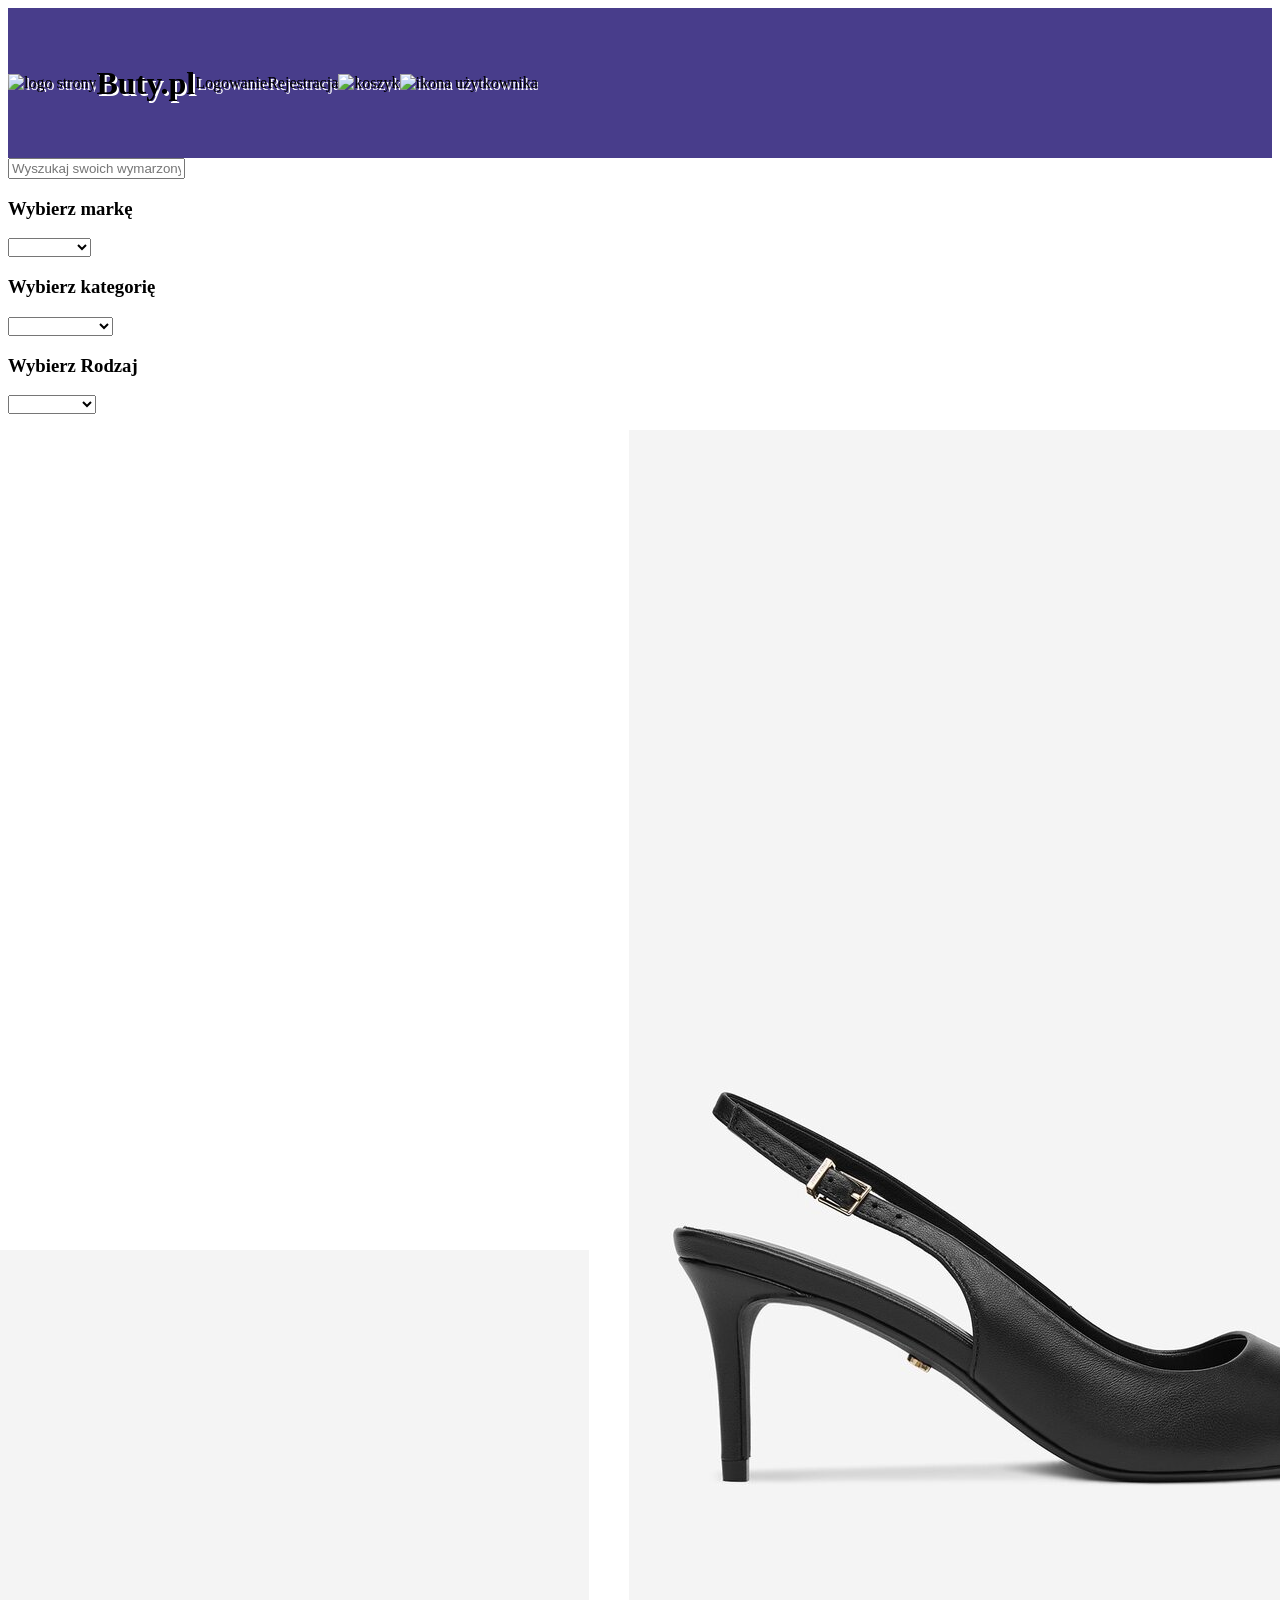
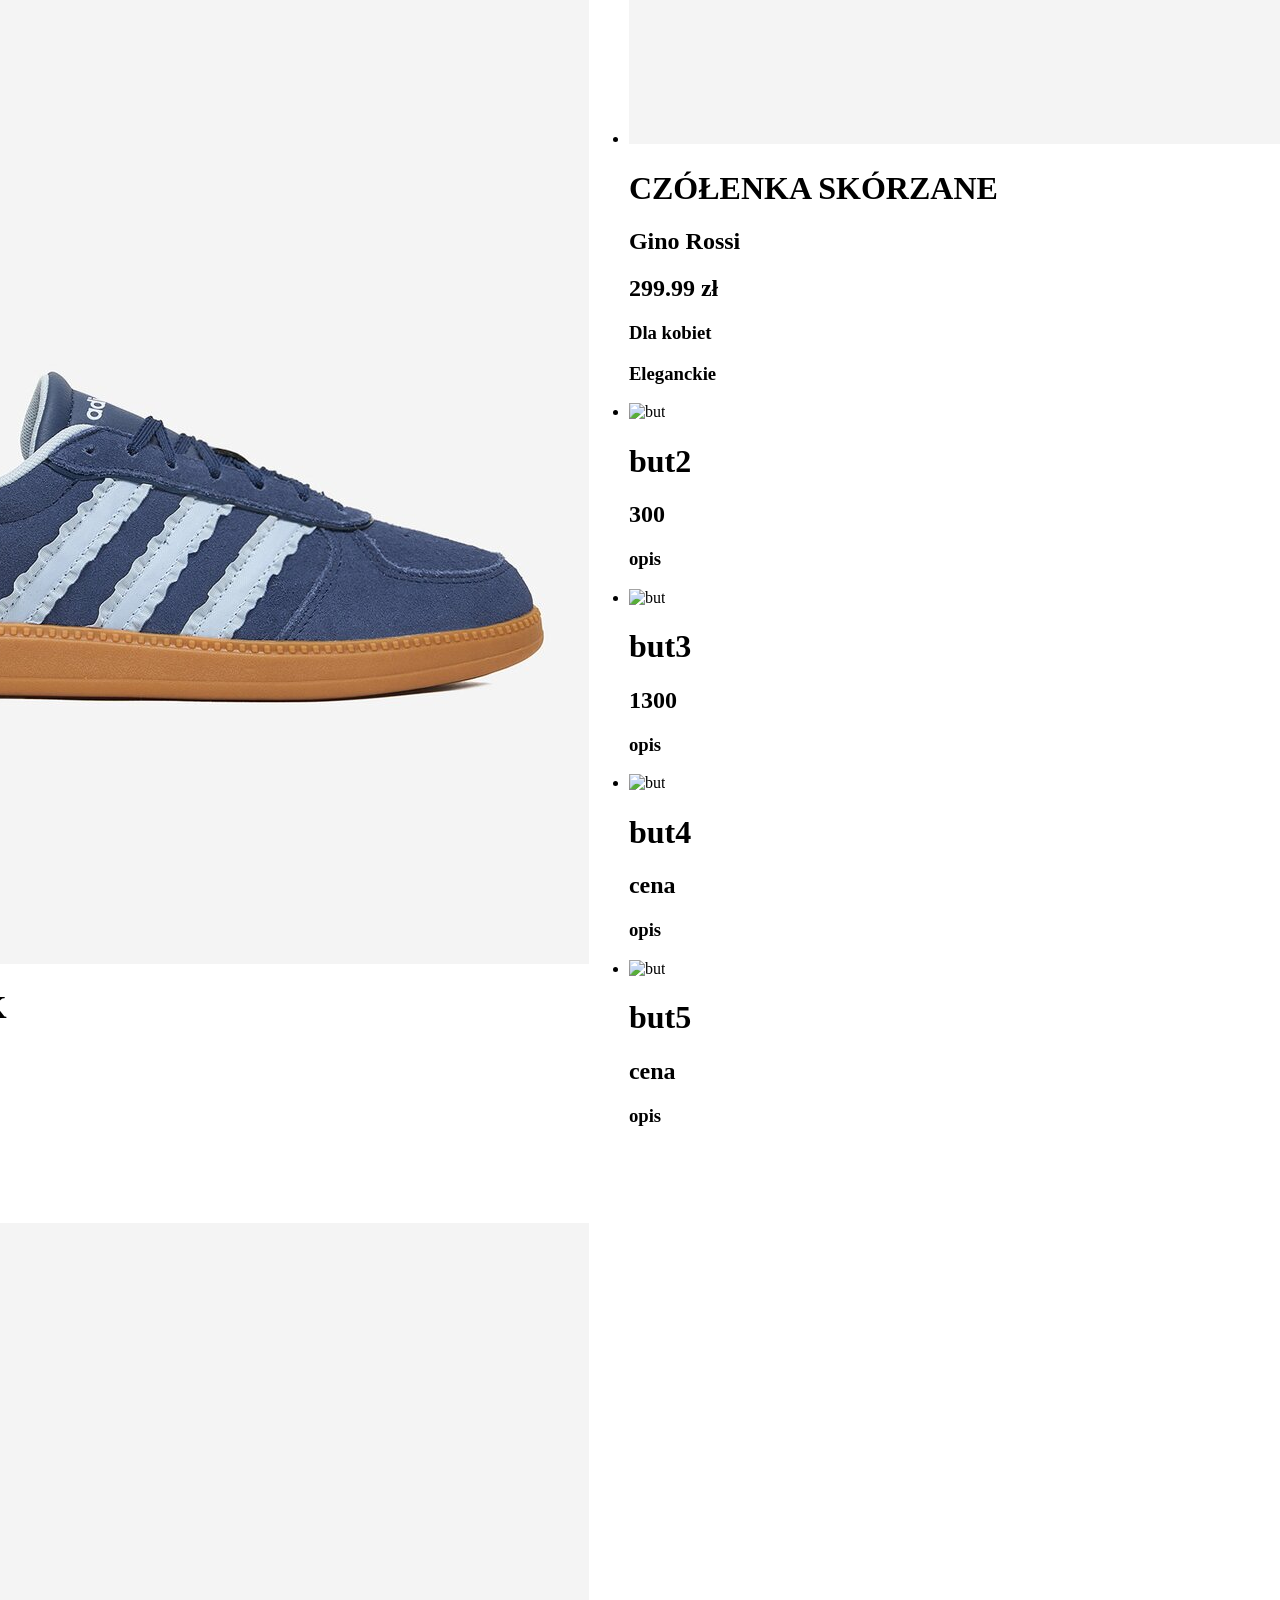
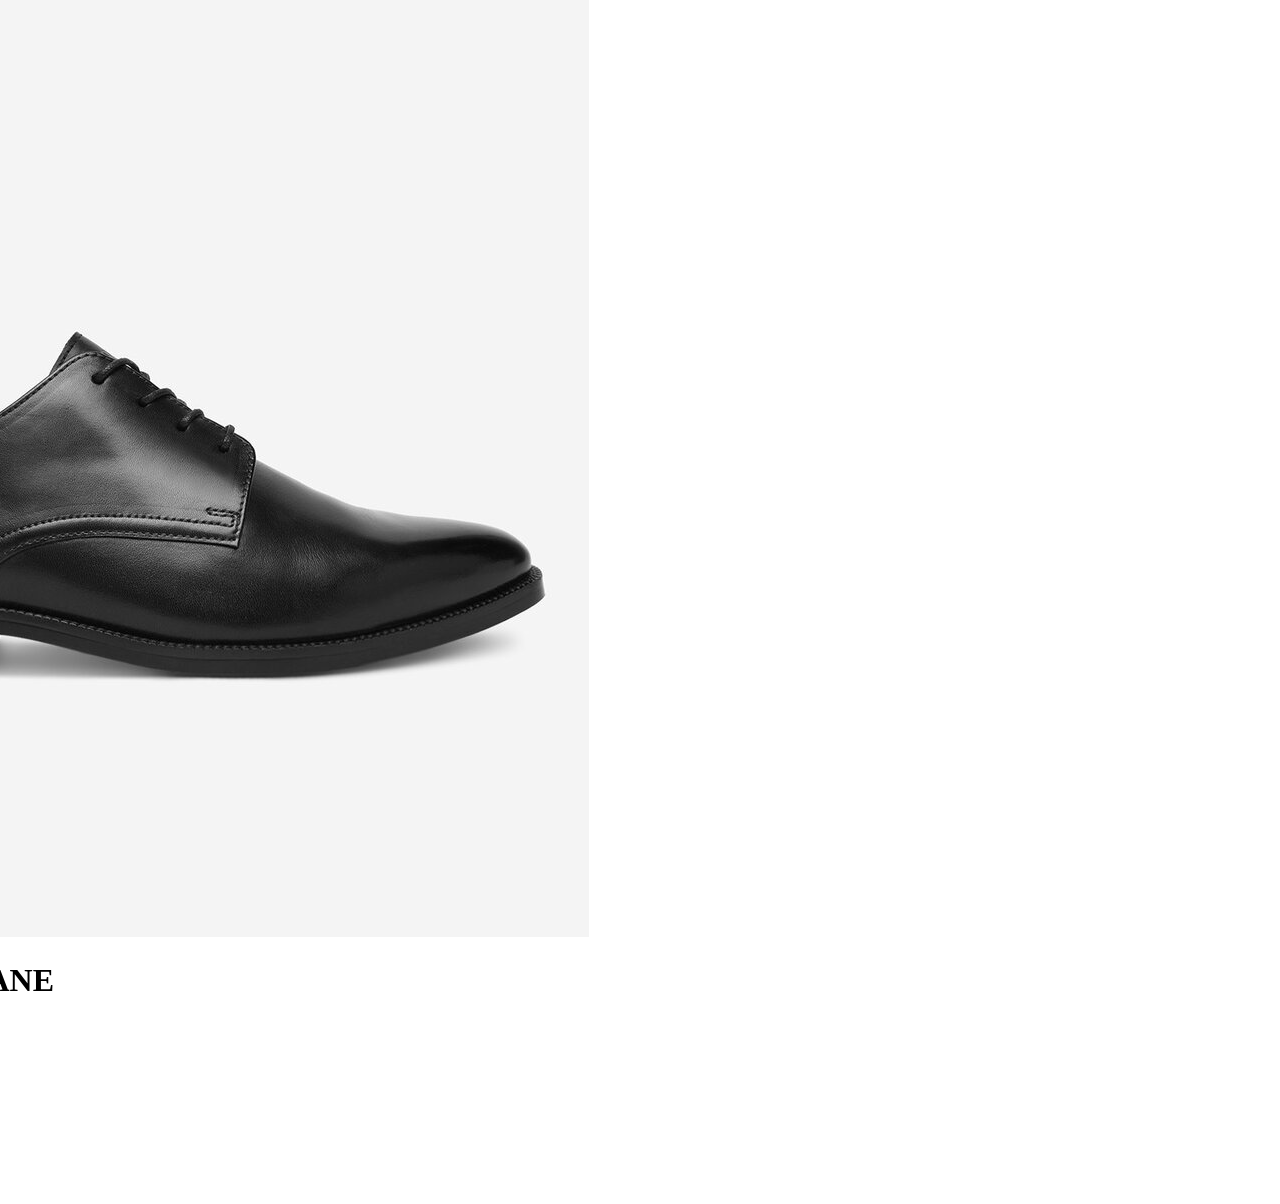
==== index.html @ 43b6ae30 "new file:   images/BreaknetSleek_01.jpg 	new file:   images/BreaknetSleek_02.jpg 	new file:   images" ====
<!DOCTYPE html>
<html lang="pl">
<head>
    <meta charset="UTF-8">
    <meta name="viewport" content="width=device-width, initial-scale=1.0">
    <title>Sklep z butami</title>
    <link rel="stylesheet" href="Styles/main.css">
    <link rel="stylesheet" href="Styles/naglowek.css">
    <script src="Scripts/filtrowanie.js"></script>
</head>
<body>
    <!-- Nagłówek -->
    <header class="naglowek">
        <a class="lewo" href="index.html"><img src="Images/logo.png" alt="logo strony"></a>
        <h1 class="tytul">Buty.pl</h1>
        <div class="prawo">
            <a href="logowanie.html">Logowanie</a>
            <a href="rejestracja.html">Rejestracja</a>
            <a href="koszyk.html"><img class="koszyk" src="Images/koszyk.png" alt="koszyk"></a>
            <a href="uzytkownik.html"><img src="Images/user.png" alt="ikona użytkownika"></a>
        </div>
    </header>
    <!-- Szukanie po nazwie -->
    <input type="text" id="filtr" placeholder="Wyszukaj swoich wymarzonych butów">
    <h3>Wybierz markę</h3>
    <select id="marka">
        <option></option>
        <option value="Nike">Nike</option>
        <option value="Adidas">Adidas</option>
        <option value="Puma">Puma</option>
        <option value="Champion">Champion</option>
        <option value="Vans">Vans</option>
    </select>
    <h3>Wybierz kategorię</h3>
    <select id="kat">
        <option></option>
        <option value="mężczyzn">Dla mężczyzn</option>
        <option value="kobiet">Dla kobiet</option>
        <option value="dzieci">Dla dzieci</option>
    </select>
    <h3>Wybierz Rodzaj</h3>
    <select id="rodz">
        <option></option>
        <option value="Sportowe">Sportowe</option>
        <option value="Eleganckie">Eleganckie</option>
        <option value="Codzienne">Codzienne</option>
    </select>
    <!-- Buty -->
    <div class="widok">
        <div>
            <ul class="lista">
                <li>
                    <div>
                        <div>
                            <img src="images/Carina2.0_01.jpg" alt="but">
                        </div>
                        <div>
                            <h1 class="nazwa">CARINA 2.0</h1>
                            <h2>Puma</h2>
                            <h2>339.99 zł</h2>
                            <h3>Dla kobiet</h3>
                            <h3>Sportowe</h3>
                        </div>
                    </div>
                </li>
                <li>
                    <div>
                        <div>
                            <img src="images/NebzedBasic_01.jpg" alt="but">
                        </div>
                        <div>
                            <h1 class="nazwa">NEBZED BASIC</h1>
                            <h2>Adidas</h2>
                            <h2>239.99 zł</h2>
                            <h3>Dla kobiet</h3>
                            <h3>Sportowe</h3>
                        </div>
                    </div>
                </li>
                <li>
                    <div>
                        <div>
                            <img src="images/Run70s2.0_01.jpg" alt="but">
                        </div>
                        <div>
                            <h1 class="nazwa">RUN 70s 2.0</h1>
                            <h2>Adidas</h2>
                            <h2>299.99 zł</h2>
                            <h3>Dla kobiet</h3>
                            <h3>Codzienne</h3>
                        </div>
                    </div>
                </li>
                <li>
                    <div>
                        <div>
                            <img src="images/BreaknetSleek_01.jpg" alt="but">
                        </div>
                        <div>
                            <h1 class="nazwa">BREAKNET SLEEK</h1>
                            <h2>Adidas</h2>
                            <h2>239.99 zł</h2>
                            <h3>Dla kobiet</h3>
                            <h3>Codzienne</h3>
                        </div>
                    </div>
                </li>
                <li>
                    <div>
                        <div>
                            <img src="images/Polbuty_01.jpg" alt="but">
                        </div>
                        <div>
                            <h1 class="nazwa">PÓŁBUTY SKÓRZANE</h1>
                            <h2>Gino Rossi</h2>
                            <h2>299.99 zł</h2>
                            <h3>Dla mężczyzn</h3>
                            <h3>Eleganckie</h3>
                        </div>
                    </div>
                </li>
            </ul>
        </div>
        <div>
            <ul class="lista">
                <li>
                    <div>
                        <div>
                            <img src="images/Czolenka_01.jpg" alt="but">
                        </div>
                        <div>
                            <h1 class="nazwa">CZÓŁENKA SKÓRZANE</h1>
                            <h2>Gino Rossi</h2>
                            <h2>299.99 zł</h2>
                            <h3>Dla kobiet</h3>
                            <h3>Eleganckie</h3>
                        </div>
                    </div>
                </li>
                <li>
                    <div>
                        <div>
                            <img src="baza danych" alt="but">
                        </div>
                        <div>
                            <h1 class="nazwa">but2</h1>
                            <h2>300</h2>
                            <h3>opis</h3>
                        </div>
                    </div>
                </li>
                <li>
                    <div>
                        <div>
                            <img src="baza danych" alt="but">
                        </div>
                        <div>
                            <h1 class="nazwa">but3</h1>
                            <h2>1300</h2>
                            <h3>opis</h3>
                        </div>
                    </div>
                </li>
                <li>
                    <div>
                        <div>
                            <img src="baza danych" alt="but">
                        </div>
                        <div>
                            <h1 class="nazwa">but4</h1>
                            <h2>cena</h2>
                            <h3>opis</h3>
                        </div>
                    </div>
                </li>
                <li>
                    <div>
                        <div>
                            <img src="baza danych" alt="but">
                        </div>
                        <div>
                            <h1 class="nazwa">but5</h1>
                            <h2>cena</h2>
                            <h3>opis</h3>
                        </div>
                    </div>
                </li>
            </ul>
        </div>
        <div>
            <ul class="lista">
                <li>
                    <div>
                        <div>
                            <img src="baza danych" alt="but">
                        </div>
                        <div>
                            <h1 class="nazwa">but1</h1>
                            <h2>cena</h2>
                            <h3>opis</h3>
                        </div>
                    </div>
                </li>
                <li>
                    <div>
                        <div>
                            <img src="baza danych" alt="but">
                        </div>
                        <div>
                            <h1 class="nazwa">but2</h1>
                            <h2>cena</h2>
                            <h3>opis</h3>
                        </div>
                    </div>
                </li>
                <li>
                    <div>
                        <div>
                            <img src="baza danych" alt="but">
                        </div>
                        <div>
                            <h1 class="nazwa">but3</h1>
                            <h2>cena</h2>
                            <h3>opis</h3>
                        </div>
                    </div>
                </li>
                <li>
                    <div>
                        <div>
                            <img src="baza danych" alt="but">
                        </div>
                        <div>
                            <h1 class="nazwa">but4</h1>
                            <h2>cena</h2>
                            <h3>opis</h3>
                        </div>
                    </div>
                </li>
                <li>
                    <div>
                        <div>
                            <img src="baza danych" alt="but">
                        </div>
                        <div>
                            <h1 class="nazwa">but5</h1>
                            <h2>cena</h2>
                            <h3>opis</h3>
                        </div>
                    </div>
                </li>
            </ul>
        </div>
    </div>
</body>
</html>
---- Styles/main.css ----
.container {
    display: grid;
    grid-template-columns: auto auto auto;
    padding: 10px;
}
div div {
    align-items: center;
}
li.hidden { 
    display: none; 
}
.widok {
    display: flex;
    flex-direction: row;
    justify-content: center;
}
---- Styles/naglowek.css ----
.naglowek {
    display: flex;
    flex-direction: row;
    background-color: darkslateblue;
    text-align: center;
    min-height: 150px;
    min-width: 150px;
    align-items: center;
    text-shadow: 2px 2px #ffffff;
}
.naglowek div {
    display: flex;
    align-items: center;
    text-shadow: 2px 2px #ffffff;
}
a:link {
    text-decoration: none;
    color: rgb(0, 0, 0);
}
a:visited {
    text-decoration: none;
    color: rgb(0, 0, 0);
}
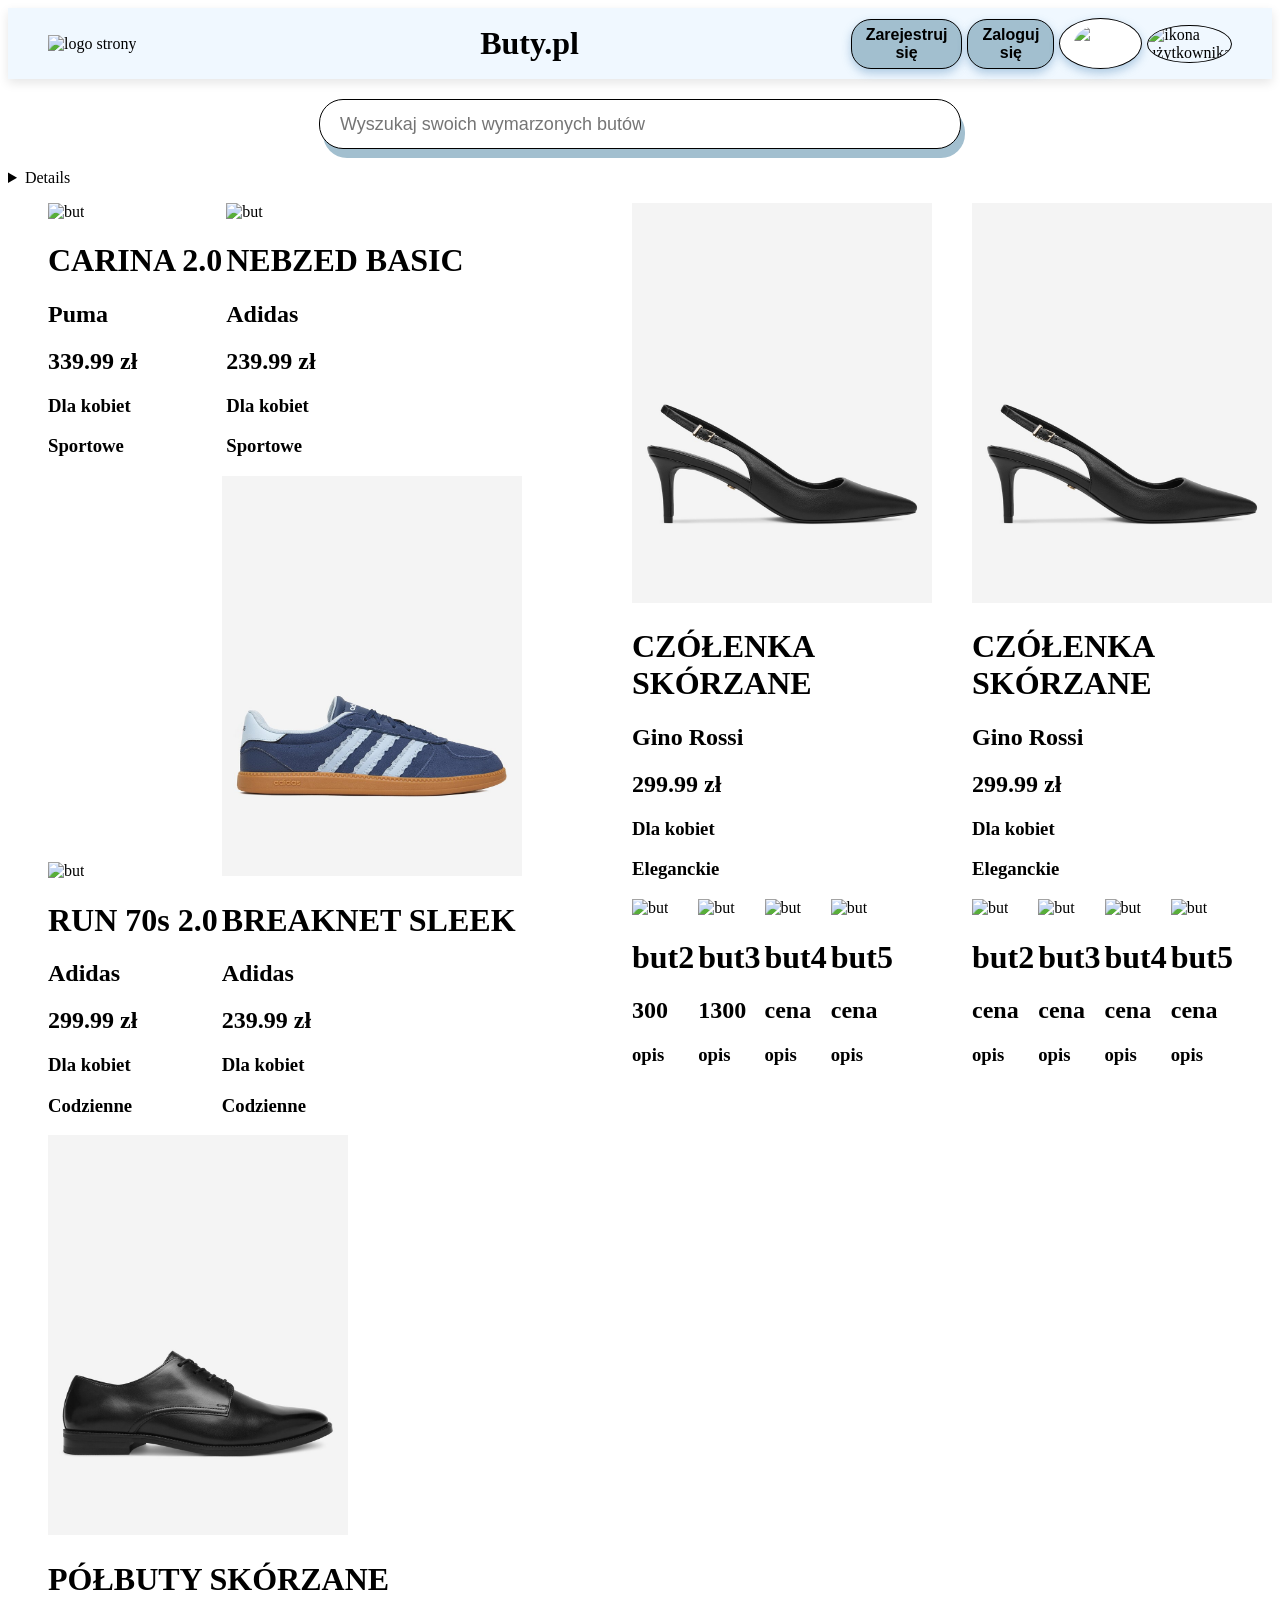
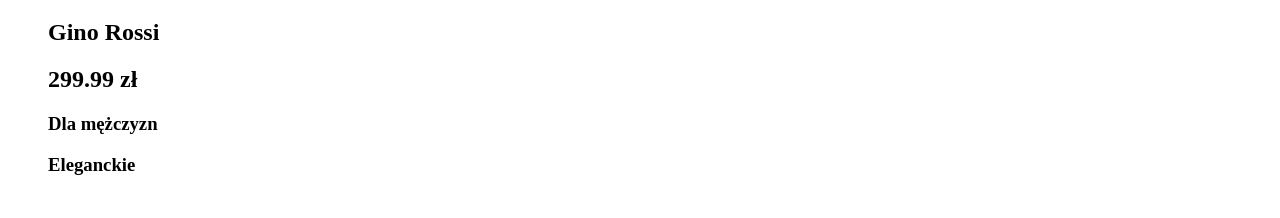
==== commit ad74eca1: "modified:   Styles/main.css 	modified:   Styles/naglowek.css 	modified:   index.html" ====
--- a/index.html
+++ b/index.html
@@ -10,41 +10,47 @@
 </head>
 <body>
     <!-- Nagłówek -->
-    <header class="naglowek">
-        <a class="lewo" href="index.html"><img src="Images/logo.png" alt="logo strony"></a>
+    <header class="gora">
+        <div class="logo">
+            <a class="lewo" href="index.html"><img src="Images/logo.png" alt="logo strony"></a>
+        </div>
         <h1 class="tytul">Buty.pl</h1>
         <div class="prawo">
-            <a href="logowanie.html">Logowanie</a>
-            <a href="rejestracja.html">Rejestracja</a>
+            <button class="rejestracja"><a href="rejestracja.html">Zarejestruj się</a></button>
+            <button class="login"><a href="logowanie.html">Zaloguj się</a></button>
             <a href="koszyk.html"><img class="koszyk" src="Images/koszyk.png" alt="koszyk"></a>
-            <a href="uzytkownik.html"><img src="Images/user.png" alt="ikona użytkownika"></a>
+            <a href="uzytkownik.html"><img class="user" src="Images/user.png" alt="ikona użytkownika"></a>
         </div>
     </header>
     <!-- Szukanie po nazwie -->
-    <input type="text" id="filtr" placeholder="Wyszukaj swoich wymarzonych butów">
-    <h3>Wybierz markę</h3>
-    <select id="marka">
-        <option></option>
-        <option value="Nike">Nike</option>
-        <option value="Adidas">Adidas</option>
-        <option value="Puma">Puma</option>
-        <option value="Champion">Champion</option>
-        <option value="Vans">Vans</option>
-    </select>
-    <h3>Wybierz kategorię</h3>
-    <select id="kat">
-        <option></option>
-        <option value="mężczyzn">Dla mężczyzn</option>
-        <option value="kobiet">Dla kobiet</option>
-        <option value="dzieci">Dla dzieci</option>
-    </select>
-    <h3>Wybierz Rodzaj</h3>
-    <select id="rodz">
-        <option></option>
-        <option value="Sportowe">Sportowe</option>
-        <option value="Eleganckie">Eleganckie</option>
-        <option value="Codzienne">Codzienne</option>
-    </select>
+    <div class="szukaj">
+        <input type="text" class="szukaj_input" id="filtr" placeholder="Wyszukaj swoich wymarzonych butów">
+    </div>
+    <details class="details">
+        <h3>Wybierz markę</h3>
+        <select id="marka">
+            <option></option>
+            <option value="Nike">Nike</option>
+            <option value="Adidas">Adidas</option>
+            <option value="Puma">Puma</option>
+            <option value="Champion">Champion</option>
+            <option value="Vans">Vans</option>
+        </select>
+        <h3>Wybierz kategorię</h3>
+        <select id="kat">
+            <option></option>
+            <option value="mężczyzn">Dla mężczyzn</option>
+            <option value="kobiet">Dla kobiet</option>
+            <option value="dzieci">Dla dzieci</option>
+        </select>
+        <h3>Wybierz Rodzaj</h3>
+        <select id="rodz">
+            <option></option>
+            <option value="Sportowe">Sportowe</option>
+            <option value="Eleganckie">Eleganckie</option>
+            <option value="Codzienne">Codzienne</option>
+        </select>
+    </details>
     <!-- Buty -->
     <div class="widok">
         <div>
@@ -192,12 +198,14 @@
                 <li>
                     <div>
                         <div>
-                            <img src="baza danych" alt="but">
-                        </div>
-                        <div>
-                            <h1 class="nazwa">but1</h1>
-                            <h2>cena</h2>
-                            <h3>opis</h3>
+                            <img src="images/Czolenka_01.jpg" alt="but">
+                        </div>
+                        <div>
+                            <h1 class="nazwa">CZÓŁENKA SKÓRZANE</h1>
+                            <h2>Gino Rossi</h2>
+                            <h2>299.99 zł</h2>
+                            <h3>Dla kobiet</h3>
+                            <h3>Eleganckie</h3>
                         </div>
                     </div>
                 </li>
--- a/Styles/main.css
+++ b/Styles/main.css
@@ -1,16 +1,95 @@
-.container {
-    display: grid;
-    grid-template-columns: auto auto auto;
-    padding: 10px;
-}
 div div {
     align-items: center;
 }
 li.hidden { 
     display: none; 
 }
-.widok {
+.widok{
     display: flex;
     flex-direction: row;
     justify-content: center;
+}
+.widok img{
+    width: 300px;
+    height: 400px;
+}
+.lista{
+    list-style-type: none;
+}
+.szukaj {
+    display: flex;
+    justify-content: center;
+    margin-bottom: 20px;
+}
+.szukaj_input {
+    width: 600px;
+    height: 48px;
+    border: 1px solid black;
+    border-radius: 24px;
+    margin-top: 20px;
+    padding: 0 20px 0 20px;
+    font-size: 18px;
+    box-shadow: 4px 9px rgb(162, 191, 207);
+}
+.details{
+    display: inline;
+}
+.gora {
+    display: grid;
+    grid-template-columns: 2fr 8fr 2fr;
+    grid-column: 1 / 13;
+    grid-row: 1 / 2;
+    align-items: center;
+    padding: 10px 40px 10px 40px;
+    background-color: aliceblue;
+    box-shadow: 0 4px 10px rgba(0, 0, 0, 0.10);
+}
+.logo {
+    max-width: 130px;
+}
+.logo > img {
+    display: block;
+    width: 100%;
+    height: 100%;
+}
+.tytul {
+    text-align: center;
+    font-size: 32px;
+    margin: 0;
+}
+.prawo {
+    align-items: center;
+    display: flex;
+}
+.rejestracja, .login, .koszyk {
+    border-radius: 20px;
+    padding: 6px 14px;
+    font-size: 16px;
+    border: 1px solid black;
+    font-weight: bold;
+    background: rgb(162, 191, 207);
+    color: white;
+    border-color: steeblblblaue;
+    box-shadow: 0 4px 10px rgba(70,130,180,0.4);
+    margin-top: auto;
+    margin-right: 5px;
+}
+.user{
+    border-radius: 50%;
+    border: 1px solid black;
+}
+.prawo a{
+    text-decoration: none;
+    color: white;
+}
+.koszyk {
+    background-color: white;
+    border-radius: 50%;
+    width: 38px;
+    height: 38px;
+    border: 1px solid black;
+    font-size: 18px;
+}
+li{
+    display: inline-block;
 }
--- a/Styles/naglowek.css
+++ b/Styles/naglowek.css
@@ -1,18 +1,18 @@
 .naglowek {
     display: flex;
     flex-direction: row;
-    background-color: darkslateblue;
+    background-color: rgb(162, 191, 207);
     text-align: center;
     min-height: 150px;
     min-width: 150px;
-    align-items: center;
     text-shadow: 2px 2px #ffffff;
+    justify-content: space-between;
 }
-.naglowek div {
+.naglowek .tytul {
     display: flex;
     align-items: center;
-    text-shadow: 2px 2px #ffffff;
-}
+    padding-left: 120px;
+} 
 a:link {
     text-decoration: none;
     color: rgb(0, 0, 0);
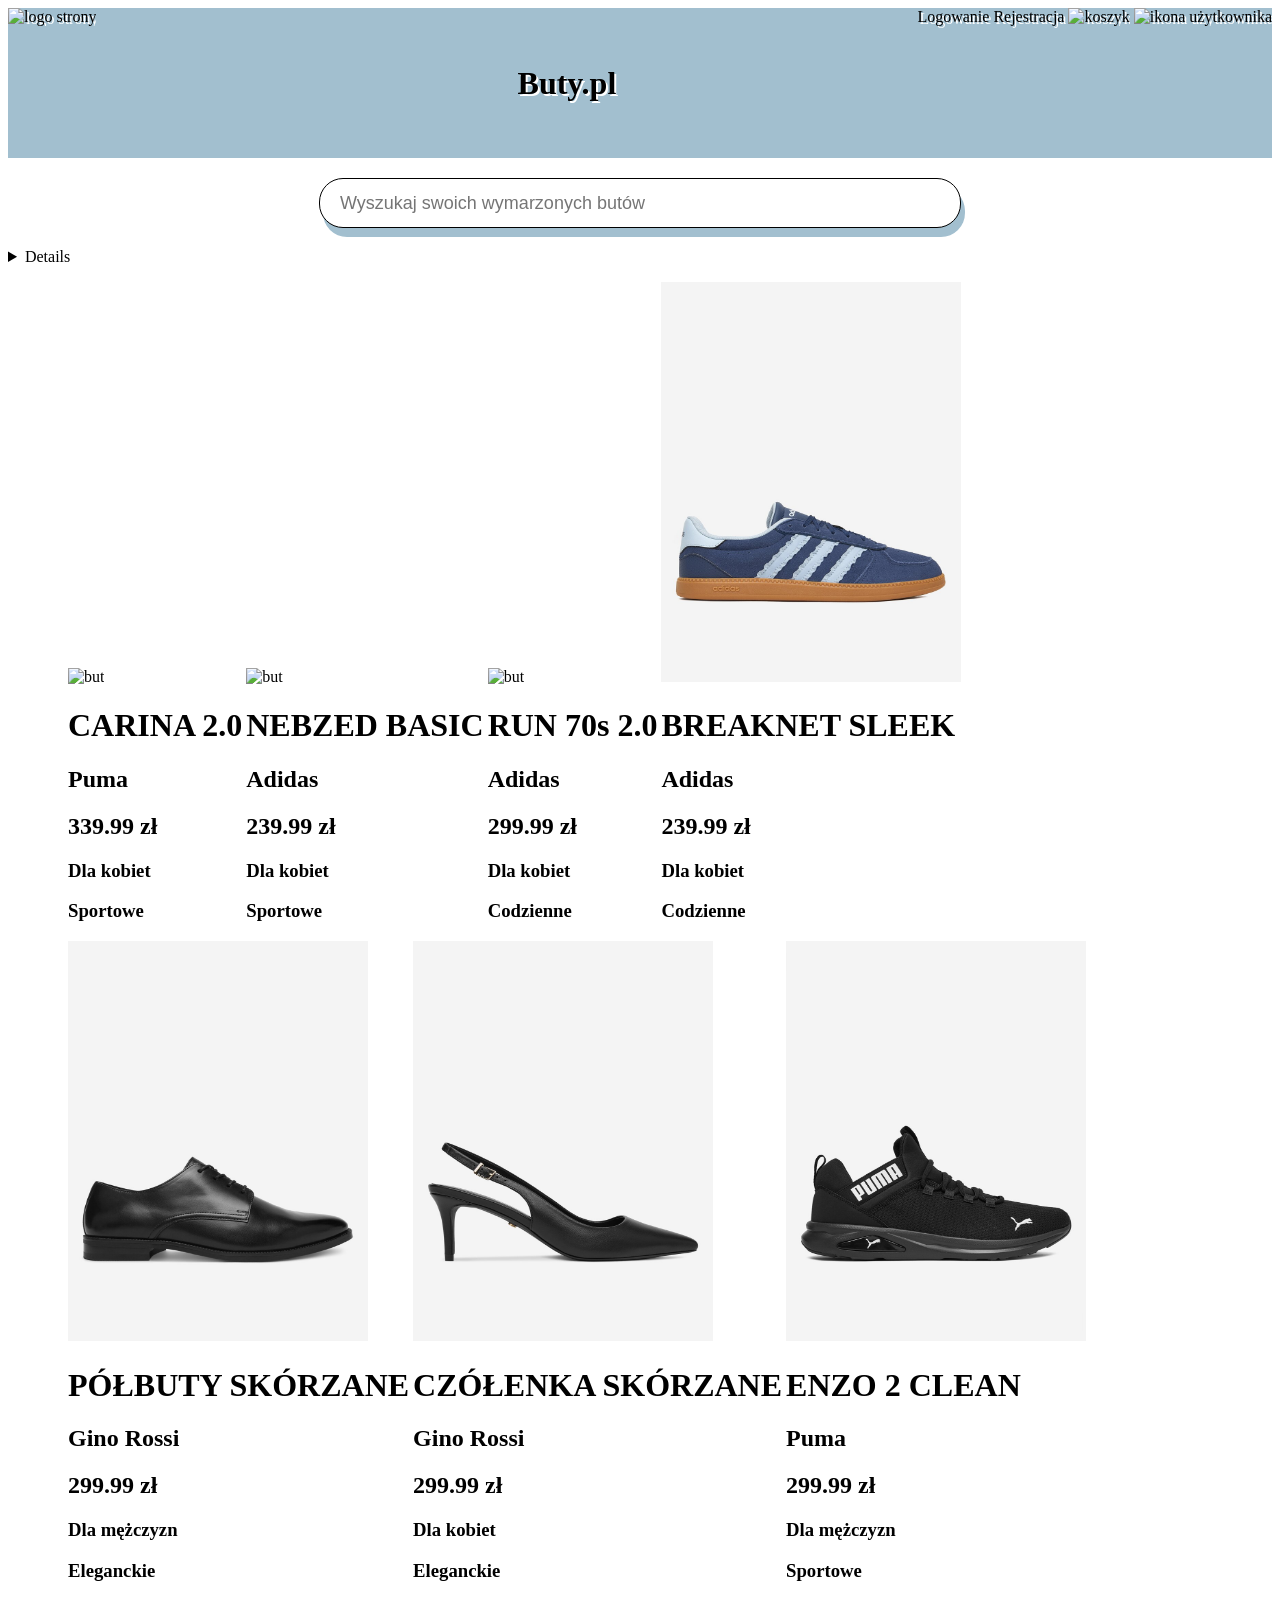
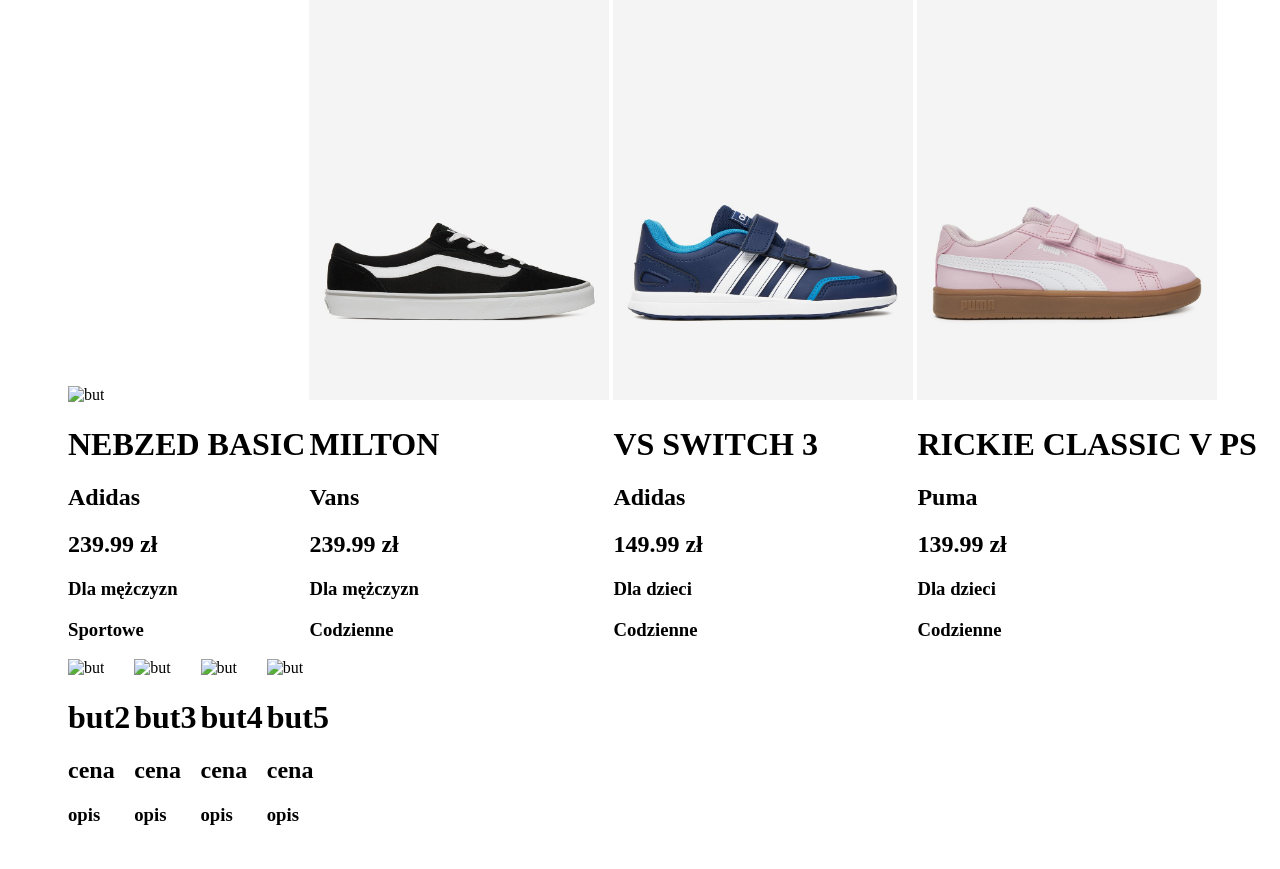
==== commit 3d83c00d: "new file:   images/Enzo_01.jpg 	new file:   images/Enzo_02.jpg 	new file:   images/Enzo_03.jpg 	new " ====
--- a/index.html
+++ b/index.html
@@ -10,16 +10,14 @@
 </head>
 <body>
     <!-- Nagłówek -->
-    <header class="gora">
-        <div class="logo">
-            <a class="lewo" href="index.html"><img src="Images/logo.png" alt="logo strony"></a>
-        </div>
+    <header class="naglowek">
+        <a class="lewo" href="index.html"><img src="Images/logo.png" alt="logo strony"></a>
         <h1 class="tytul">Buty.pl</h1>
         <div class="prawo">
-            <button class="rejestracja"><a href="rejestracja.html">Zarejestruj się</a></button>
-            <button class="login"><a href="logowanie.html">Zaloguj się</a></button>
+            <a href="logowanie.html">Logowanie</a>
+            <a href="rejestracja.html">Rejestracja</a>
             <a href="koszyk.html"><img class="koszyk" src="Images/koszyk.png" alt="koszyk"></a>
-            <a href="uzytkownik.html"><img class="user" src="Images/user.png" alt="ikona użytkownika"></a>
+            <a href="uzytkownik.html"><img src="Images/user.png" alt="ikona użytkownika"></a>
         </div>
     </header>
     <!-- Szukanie po nazwie -->
@@ -53,7 +51,6 @@
     </details>
     <!-- Buty -->
     <div class="widok">
-        <div>
             <ul class="lista">
                 <li>
                     <div>
@@ -125,10 +122,6 @@
                         </div>
                     </div>
                 </li>
-            </ul>
-        </div>
-        <div>
-            <ul class="lista">
                 <li>
                     <div>
                         <div>
@@ -146,11 +139,81 @@
                 <li>
                     <div>
                         <div>
+                            <img src="images/Enzo_01.jpg" alt="but">
+                        </div>
+                        <div>
+                            <h1 class="nazwa">ENZO 2 CLEAN</h1>
+                            <h2>Puma</h2>
+                            <h2>299.99 zł</h2>
+                            <h3>Dla mężczyzn</h3>
+                            <h3>Sportowe</h3>
+                        </div>
+                    </div>
+                </li>
+                <li>
+                    <div>
+                        <div>
+                            <img src="images/NebzedBasic_01.jpg" alt="but">
+                        </div>
+                        <div>
+                            <h1 class="nazwa">NEBZED BASIC</h1>
+                            <h2>Adidas</h2>
+                            <h2>239.99 zł</h2>
+                            <h3>Dla mężczyzn</h3>
+                            <h3>Sportowe</h3>
+                        </div>
+                    </div>
+                </li>
+                <li>
+                    <div>
+                        <div>
+                            <img src="images/Milton_01.jpg" alt="but">
+                        </div>
+                        <div>
+                            <h1 class="nazwa">MILTON</h1>
+                            <h2>Vans</h2>
+                            <h2>239.99 zł</h2>
+                            <h3>Dla mężczyzn</h3>
+                            <h3>Codzienne</h3>
+                        </div>
+                    </div>
+                </li>
+                <li>
+                    <div>
+                        <div>
+                            <img src="images/VsSwitch_01.jpg" alt="but">
+                        </div>
+                        <div>
+                            <h1 class="nazwa">VS SWITCH 3</h1>
+                            <h2>Adidas</h2>
+                            <h2>149.99 zł</h2>
+                            <h3>Dla dzieci</h3>
+                            <h3>Codzienne</h3>
+                        </div>
+                    </div>
+                </li>
+                <li>
+                    <div>
+                        <div>
+                            <img src="images/Rickie_01.jpg" alt="but">
+                        </div>
+                        <div>
+                            <h1 class="nazwa">RICKIE CLASSIC V PS</h1>
+                            <h2>Puma</h2>
+                            <h2>139.99 zł</h2>
+                            <h3>Dla dzieci</h3>
+                            <h3>Codzienne</h3>
+                        </div>
+                    </div>
+                </li>
+                <li>
+                    <div>
+                        <div>
                             <img src="baza danych" alt="but">
                         </div>
                         <div>
                             <h1 class="nazwa">but2</h1>
-                            <h2>300</h2>
+                            <h2>cena</h2>
                             <h3>opis</h3>
                         </div>
                     </div>
@@ -162,7 +225,7 @@
                         </div>
                         <div>
                             <h1 class="nazwa">but3</h1>
-                            <h2>1300</h2>
+                            <h2>cena</h2>
                             <h3>opis</h3>
                         </div>
                     </div>
@@ -192,73 +255,6 @@
                     </div>
                 </li>
             </ul>
-        </div>
-        <div>
-            <ul class="lista">
-                <li>
-                    <div>
-                        <div>
-                            <img src="images/Czolenka_01.jpg" alt="but">
-                        </div>
-                        <div>
-                            <h1 class="nazwa">CZÓŁENKA SKÓRZANE</h1>
-                            <h2>Gino Rossi</h2>
-                            <h2>299.99 zł</h2>
-                            <h3>Dla kobiet</h3>
-                            <h3>Eleganckie</h3>
-                        </div>
-                    </div>
-                </li>
-                <li>
-                    <div>
-                        <div>
-                            <img src="baza danych" alt="but">
-                        </div>
-                        <div>
-                            <h1 class="nazwa">but2</h1>
-                            <h2>cena</h2>
-                            <h3>opis</h3>
-                        </div>
-                    </div>
-                </li>
-                <li>
-                    <div>
-                        <div>
-                            <img src="baza danych" alt="but">
-                        </div>
-                        <div>
-                            <h1 class="nazwa">but3</h1>
-                            <h2>cena</h2>
-                            <h3>opis</h3>
-                        </div>
-                    </div>
-                </li>
-                <li>
-                    <div>
-                        <div>
-                            <img src="baza danych" alt="but">
-                        </div>
-                        <div>
-                            <h1 class="nazwa">but4</h1>
-                            <h2>cena</h2>
-                            <h3>opis</h3>
-                        </div>
-                    </div>
-                </li>
-                <li>
-                    <div>
-                        <div>
-                            <img src="baza danych" alt="but">
-                        </div>
-                        <div>
-                            <h1 class="nazwa">but5</h1>
-                            <h2>cena</h2>
-                            <h3>opis</h3>
-                        </div>
-                    </div>
-                </li>
-            </ul>
-        </div>
     </div>
 </body>
 </html>
--- a/Styles/main.css
+++ b/Styles/main.css
@@ -4,10 +4,15 @@
 li.hidden { 
     display: none; 
 }
+li{
+    display: inline-block;
+}
 .widok{
     display: flex;
     flex-direction: row;
     justify-content: center;
+    flex-wrap: wrap;
+    margin-left: 20px;
 }
 .widok img{
     width: 300px;
@@ -33,63 +38,4 @@
 }
 .details{
     display: inline;
-}
-.gora {
-    display: grid;
-    grid-template-columns: 2fr 8fr 2fr;
-    grid-column: 1 / 13;
-    grid-row: 1 / 2;
-    align-items: center;
-    padding: 10px 40px 10px 40px;
-    background-color: aliceblue;
-    box-shadow: 0 4px 10px rgba(0, 0, 0, 0.10);
-}
-.logo {
-    max-width: 130px;
-}
-.logo > img {
-    display: block;
-    width: 100%;
-    height: 100%;
-}
-.tytul {
-    text-align: center;
-    font-size: 32px;
-    margin: 0;
-}
-.prawo {
-    align-items: center;
-    display: flex;
-}
-.rejestracja, .login, .koszyk {
-    border-radius: 20px;
-    padding: 6px 14px;
-    font-size: 16px;
-    border: 1px solid black;
-    font-weight: bold;
-    background: rgb(162, 191, 207);
-    color: white;
-    border-color: steeblblblaue;
-    box-shadow: 0 4px 10px rgba(70,130,180,0.4);
-    margin-top: auto;
-    margin-right: 5px;
-}
-.user{
-    border-radius: 50%;
-    border: 1px solid black;
-}
-.prawo a{
-    text-decoration: none;
-    color: white;
-}
-.koszyk {
-    background-color: white;
-    border-radius: 50%;
-    width: 38px;
-    height: 38px;
-    border: 1px solid black;
-    font-size: 18px;
-}
-li{
-    display: inline-block;
 }
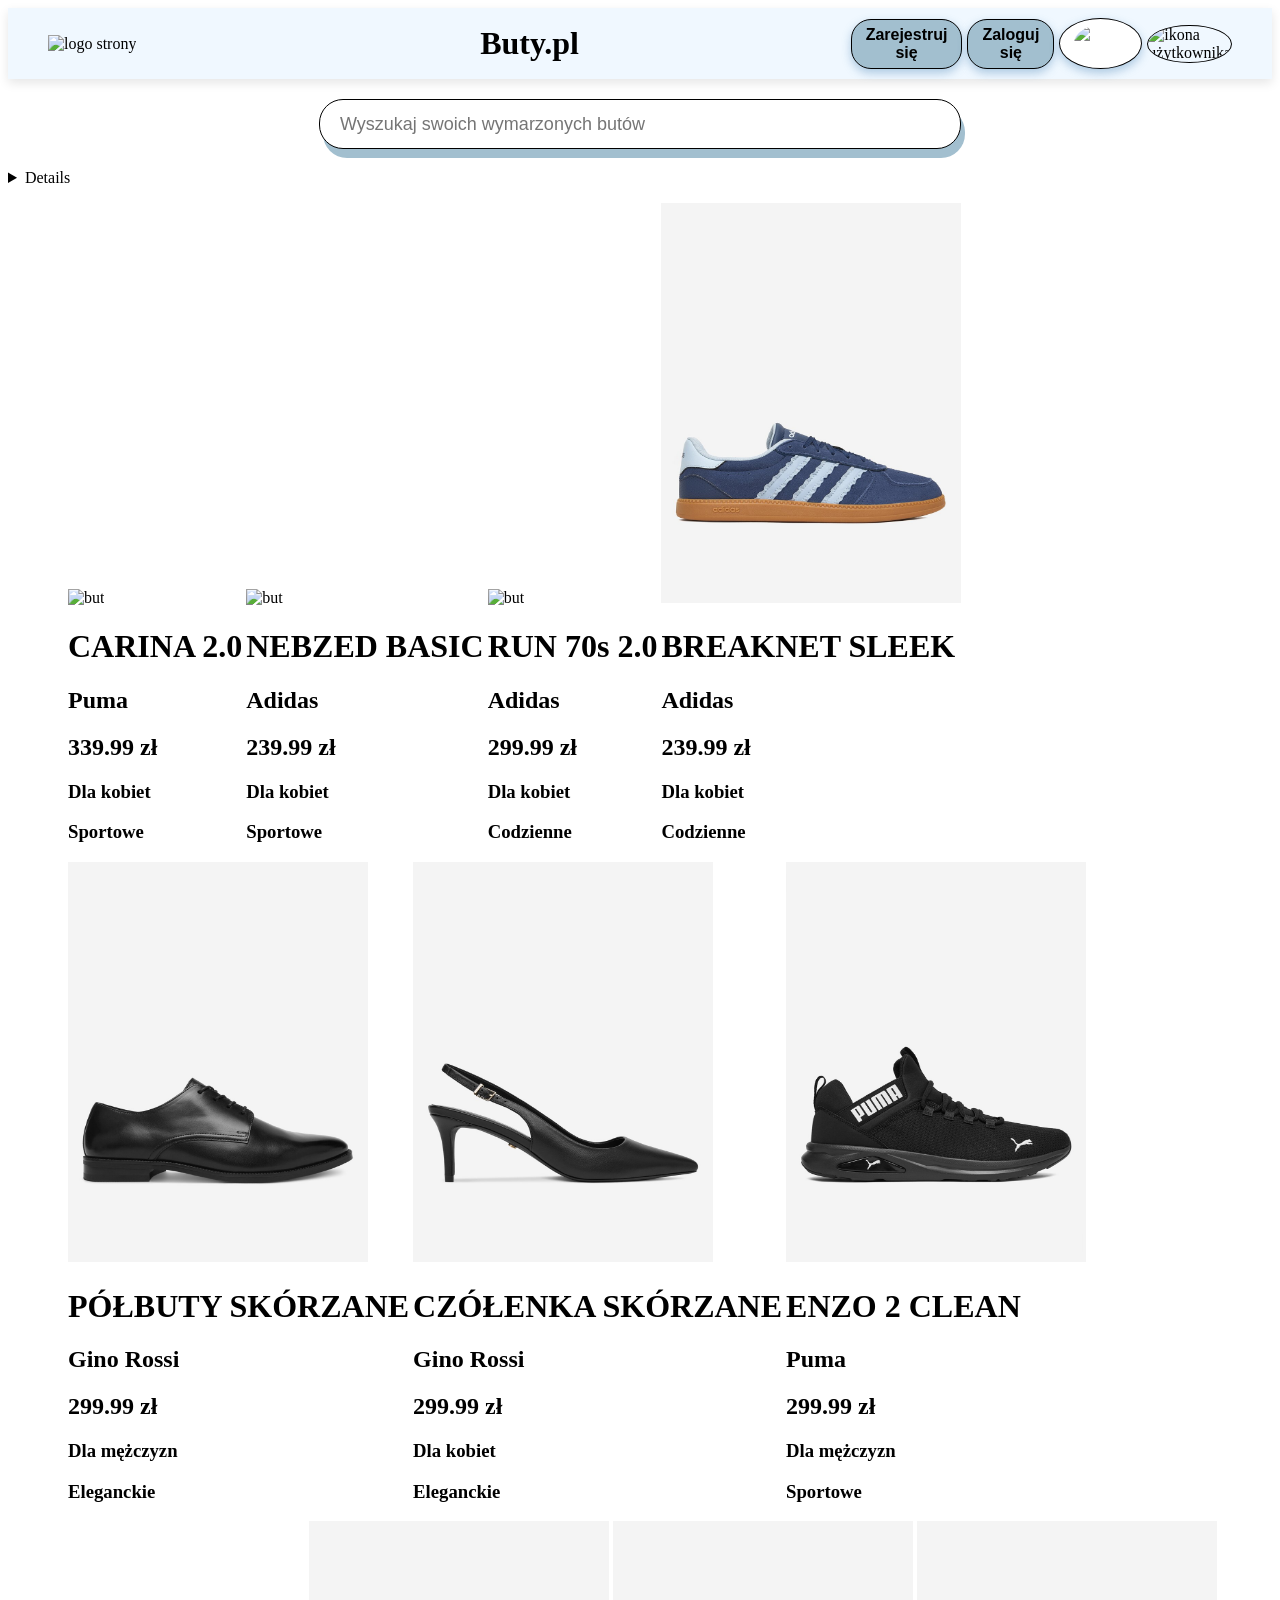
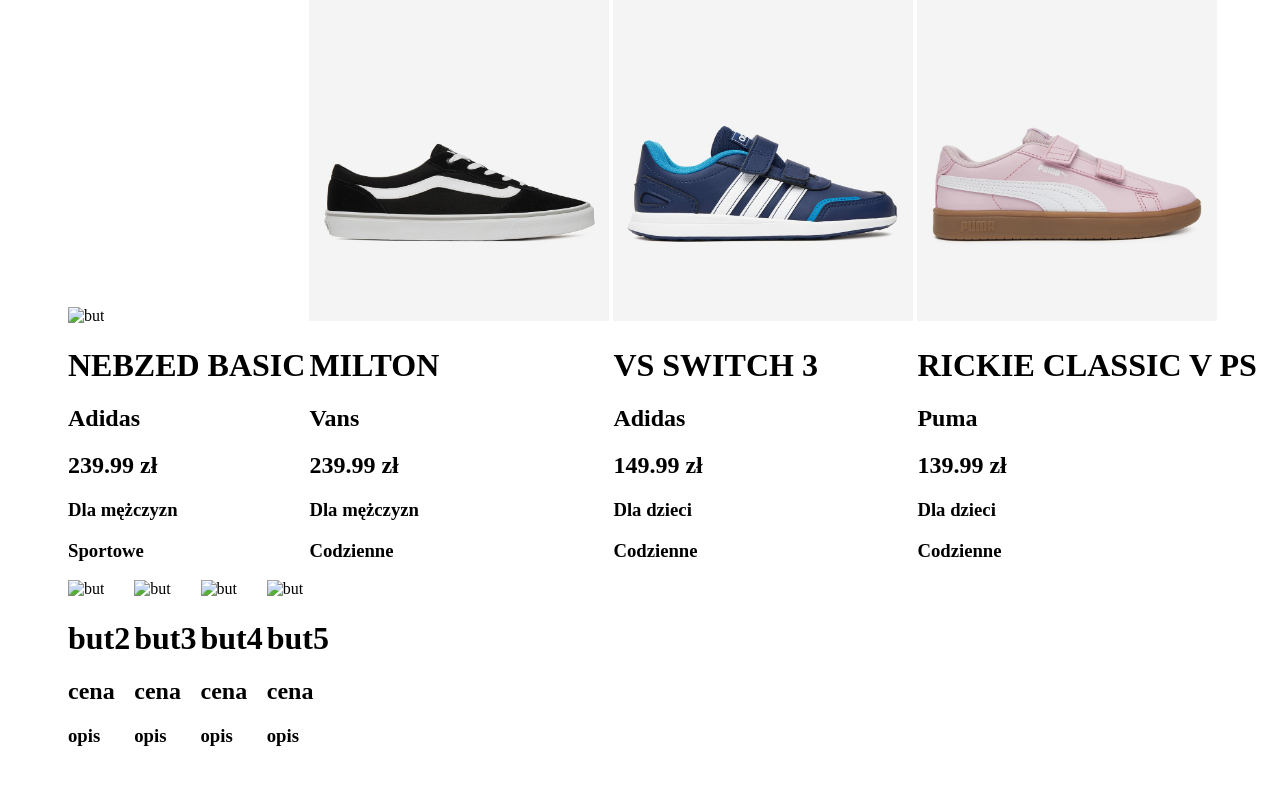
==== commit 7f9e7a27: "Merge branch 'Kamcio715:main' into main" ====
--- a/index.html
+++ b/index.html
@@ -10,14 +10,16 @@
 </head>
 <body>
     <!-- Nagłówek -->
-    <header class="naglowek">
-        <a class="lewo" href="index.html"><img src="Images/logo.png" alt="logo strony"></a>
+    <header class="gora">
+        <div class="logo">
+            <a class="lewo" href="index.html"><img src="Images/logo.png" alt="logo strony"></a>
+        </div>
         <h1 class="tytul">Buty.pl</h1>
         <div class="prawo">
-            <a href="logowanie.html">Logowanie</a>
-            <a href="rejestracja.html">Rejestracja</a>
+            <button class="rejestracja"><a href="rejestracja.html">Zarejestruj się</a></button>
+            <button class="login"><a href="logowanie.html">Zaloguj się</a></button>
             <a href="koszyk.html"><img class="koszyk" src="Images/koszyk.png" alt="koszyk"></a>
-            <a href="uzytkownik.html"><img src="Images/user.png" alt="ikona użytkownika"></a>
+            <a href="uzytkownik.html"><img class="user" src="Images/user.png" alt="ikona użytkownika"></a>
         </div>
     </header>
     <!-- Szukanie po nazwie -->
--- a/Styles/main.css
+++ b/Styles/main.css
@@ -38,4 +38,63 @@
 }
 .details{
     display: inline;
-}+}
+.gora {
+    display: grid;
+    grid-template-columns: 2fr 8fr 2fr;
+    grid-column: 1 / 13;
+    grid-row: 1 / 2;
+    align-items: center;
+    padding: 10px 40px 10px 40px;
+    background-color: aliceblue;
+    box-shadow: 0 4px 10px rgba(0, 0, 0, 0.10);
+}
+.logo {
+    max-width: 130px;
+}
+.logo > img {
+    display: block;
+    width: 100%;
+    height: 100%;
+}
+.tytul {
+    text-align: center;
+    font-size: 32px;
+    margin: 0;
+}
+.prawo {
+    align-items: center;
+    display: flex;
+}
+.rejestracja, .login, .koszyk {
+    border-radius: 20px;
+    padding: 6px 14px;
+    font-size: 16px;
+    border: 1px solid black;
+    font-weight: bold;
+    background: rgb(162, 191, 207);
+    color: white;
+    border-color: steeblblblaue;
+    box-shadow: 0 4px 10px rgba(70,130,180,0.4);
+    margin-top: auto;
+    margin-right: 5px;
+}
+.user{
+    border-radius: 50%;
+    border: 1px solid black;
+}
+.prawo a{
+    text-decoration: none;
+    color: white;
+}
+.koszyk {
+    background-color: white;
+    border-radius: 50%;
+    width: 38px;
+    height: 38px;
+    border: 1px solid black;
+    font-size: 18px;
+}
+/* li{
+    display: inline-block;
+} */
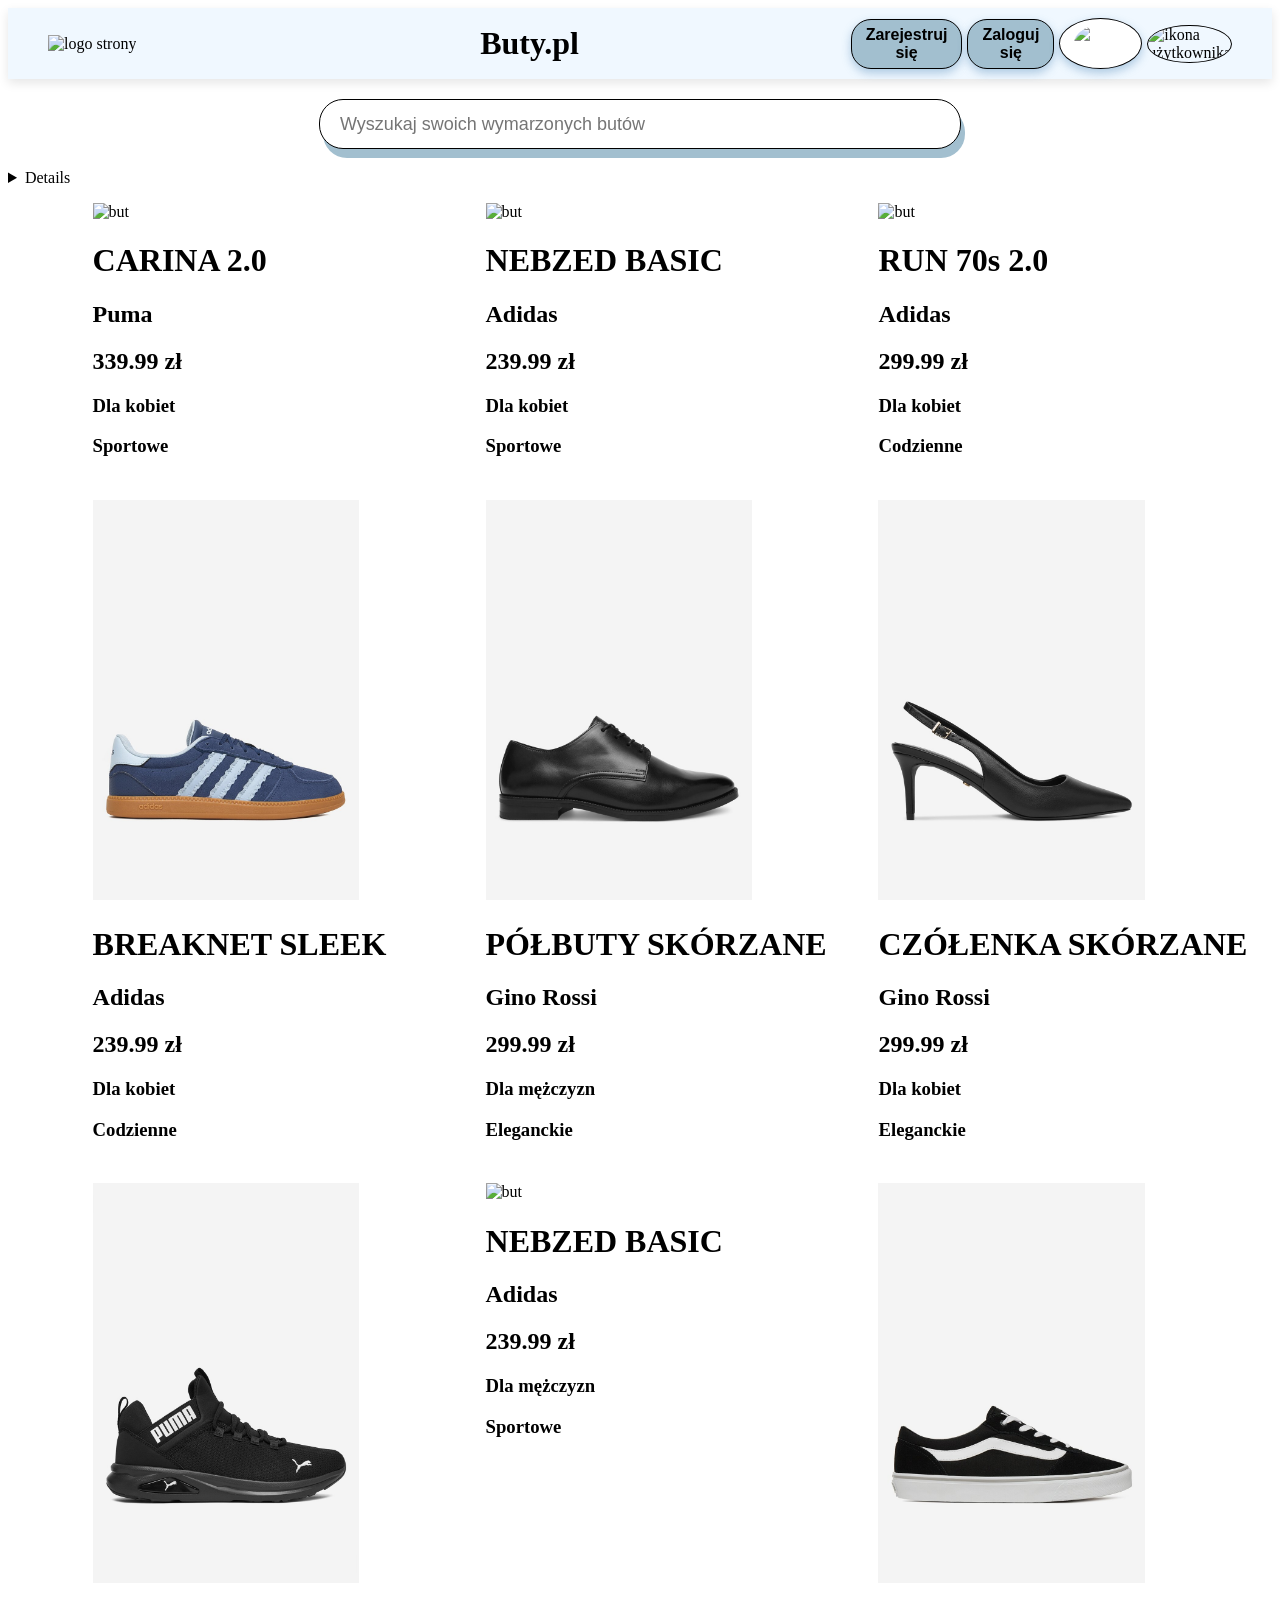
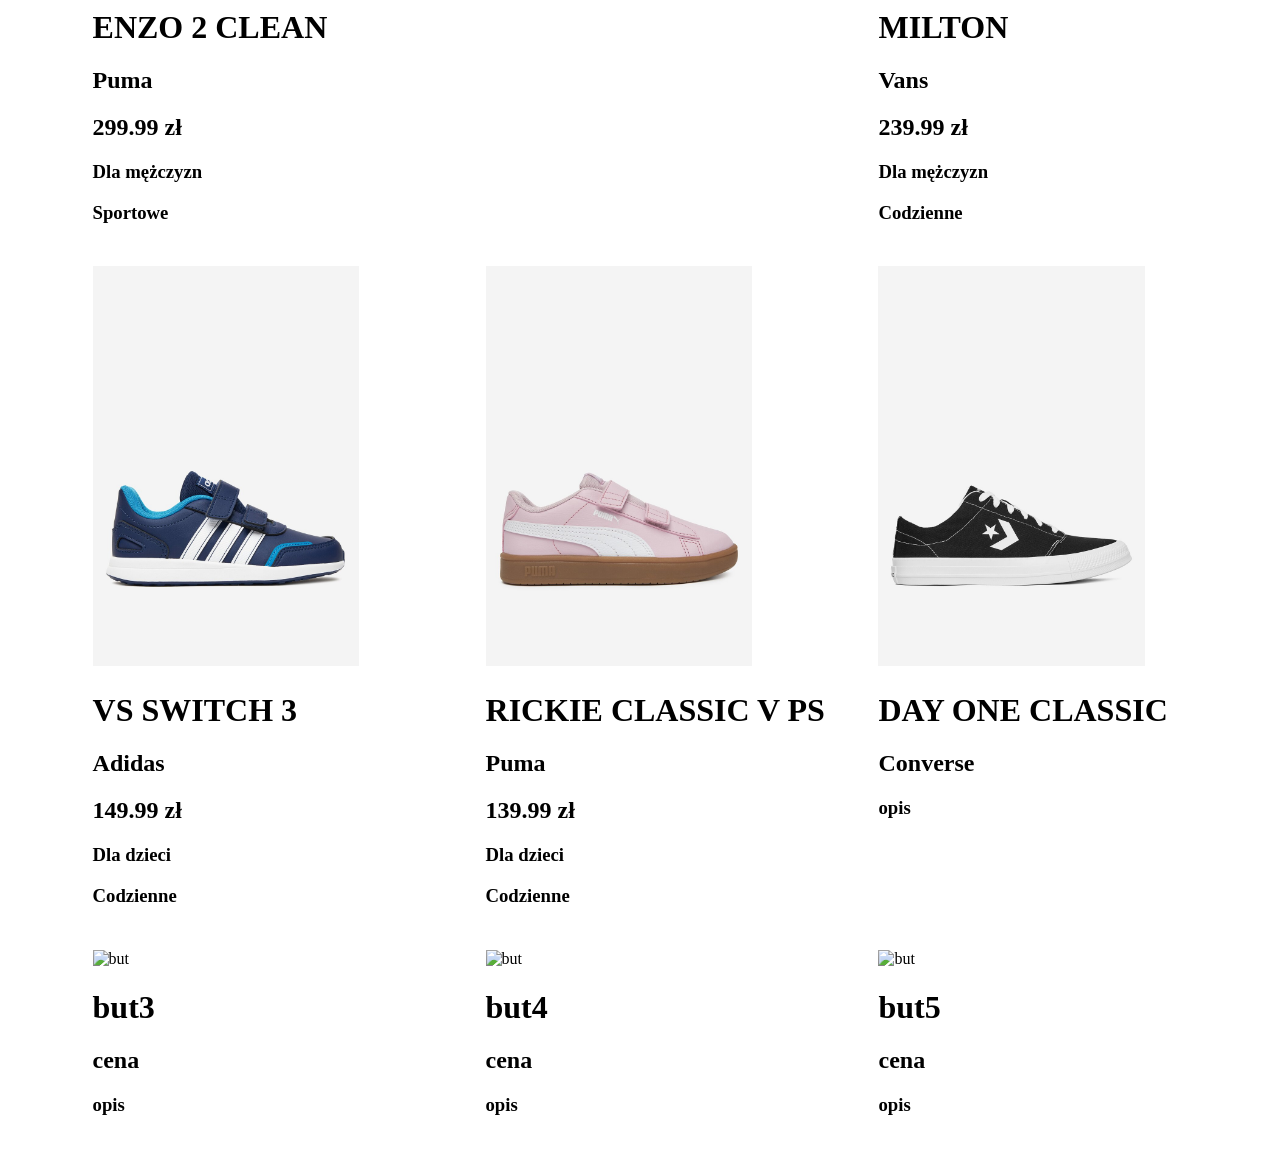
==== commit 03d87aa3: "new file:   images/DayOne_01.jpg 	new file:   images/DayOne_02.jpg 	new file:   images/DayOne_03.jpg" ====
--- a/index.html
+++ b/index.html
@@ -211,11 +211,11 @@
                 <li>
                     <div>
                         <div>
-                            <img src="baza danych" alt="but">
-                        </div>
-                        <div>
-                            <h1 class="nazwa">but2</h1>
-                            <h2>cena</h2>
+                            <img src="images/DayOne_01.jpg" alt="but">
+                        </div>
+                        <div>
+                            <h1 class="nazwa">DAY ONE CLASSIC</h1>
+                            <h2>Converse</h2>
                             <h3>opis</h3>
                         </div>
                     </div>
--- a/Styles/main.css
+++ b/Styles/main.css
@@ -1,5 +1,16 @@
 div div {
     align-items: center;
+}
+.widok{
+    display: grid;
+    grid-template-columns: repeat(7, 1fr);
+    grid-template-rows: repeat(5, 1fr);
+    
+}
+.lista{
+    display: grid;
+    grid-template-columns: repeat(3, minmax(0, 1fr));
+    gap: 24px;
 }
 li.hidden { 
     display: none; 
@@ -15,7 +26,7 @@
     margin-left: 20px;
 }
 .widok img{
-    width: 300px;
+    width: 2fr;
     height: 400px;
 }
 .lista{
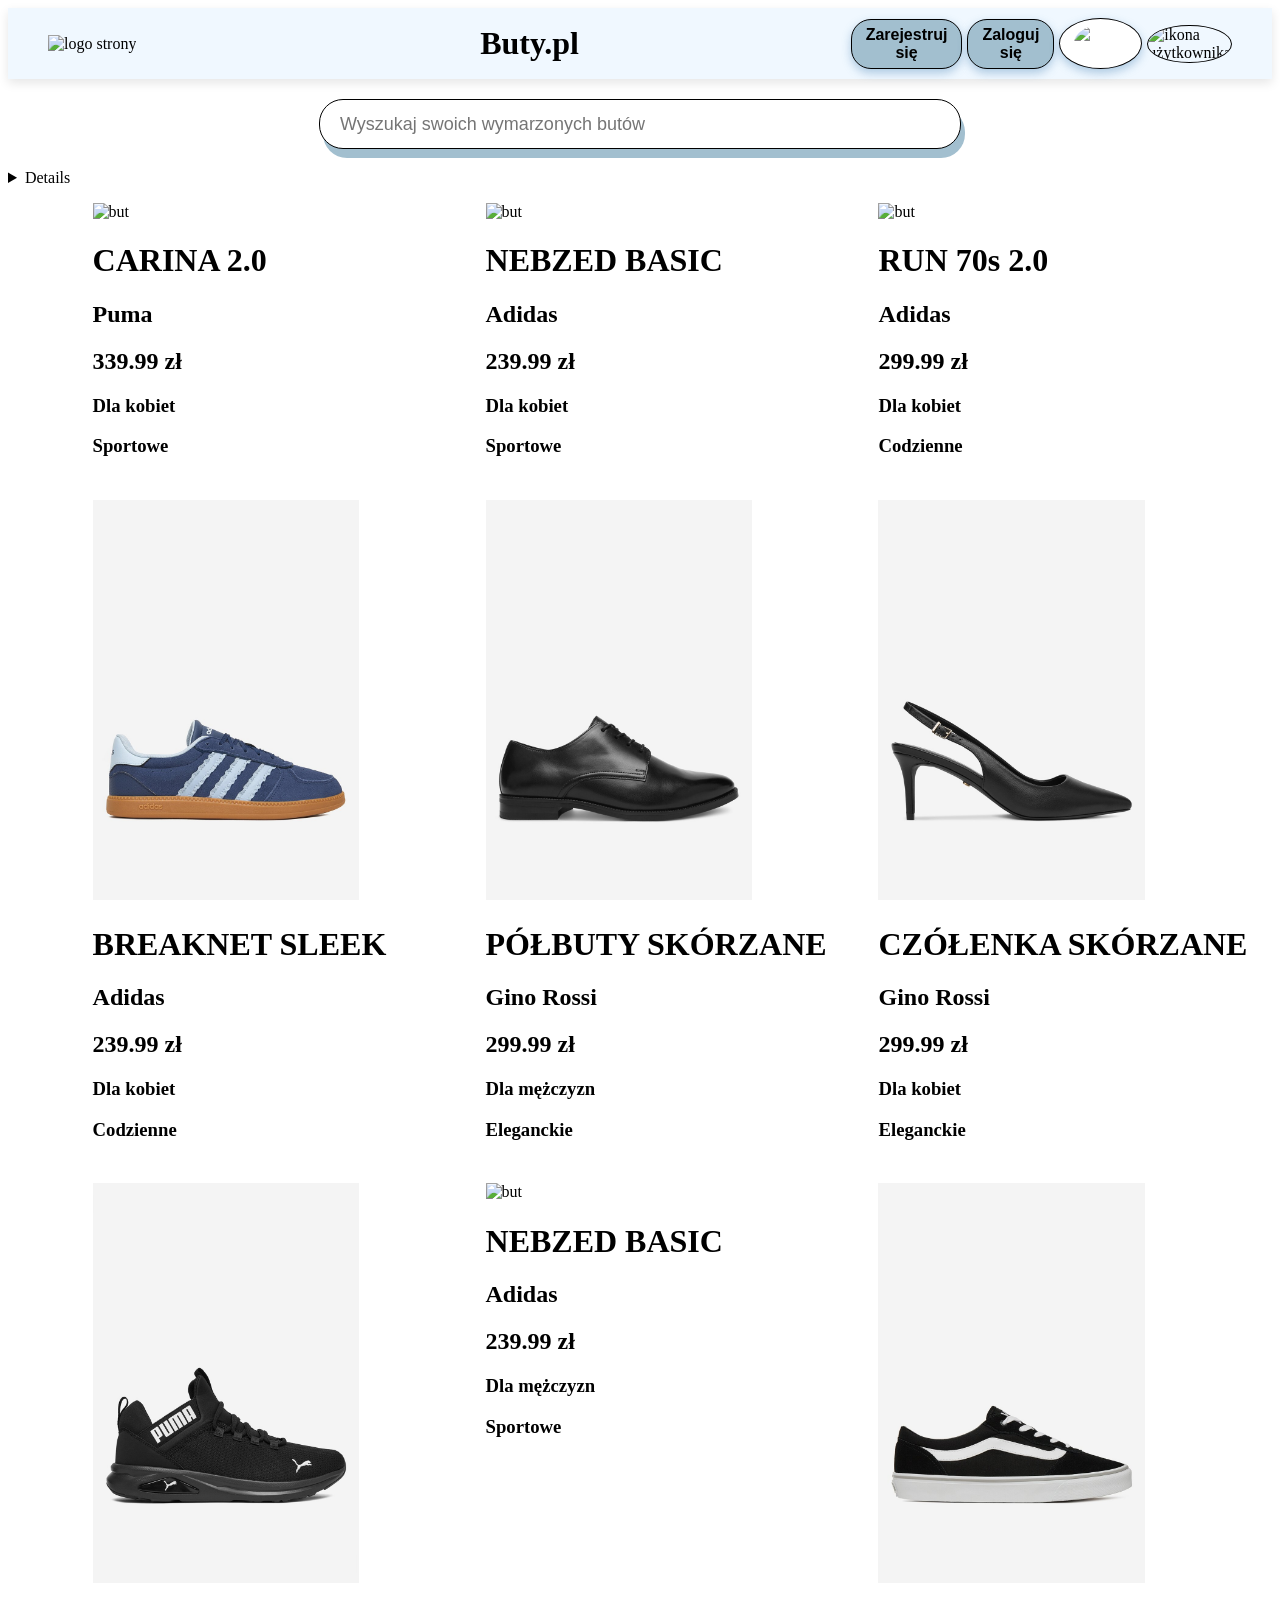
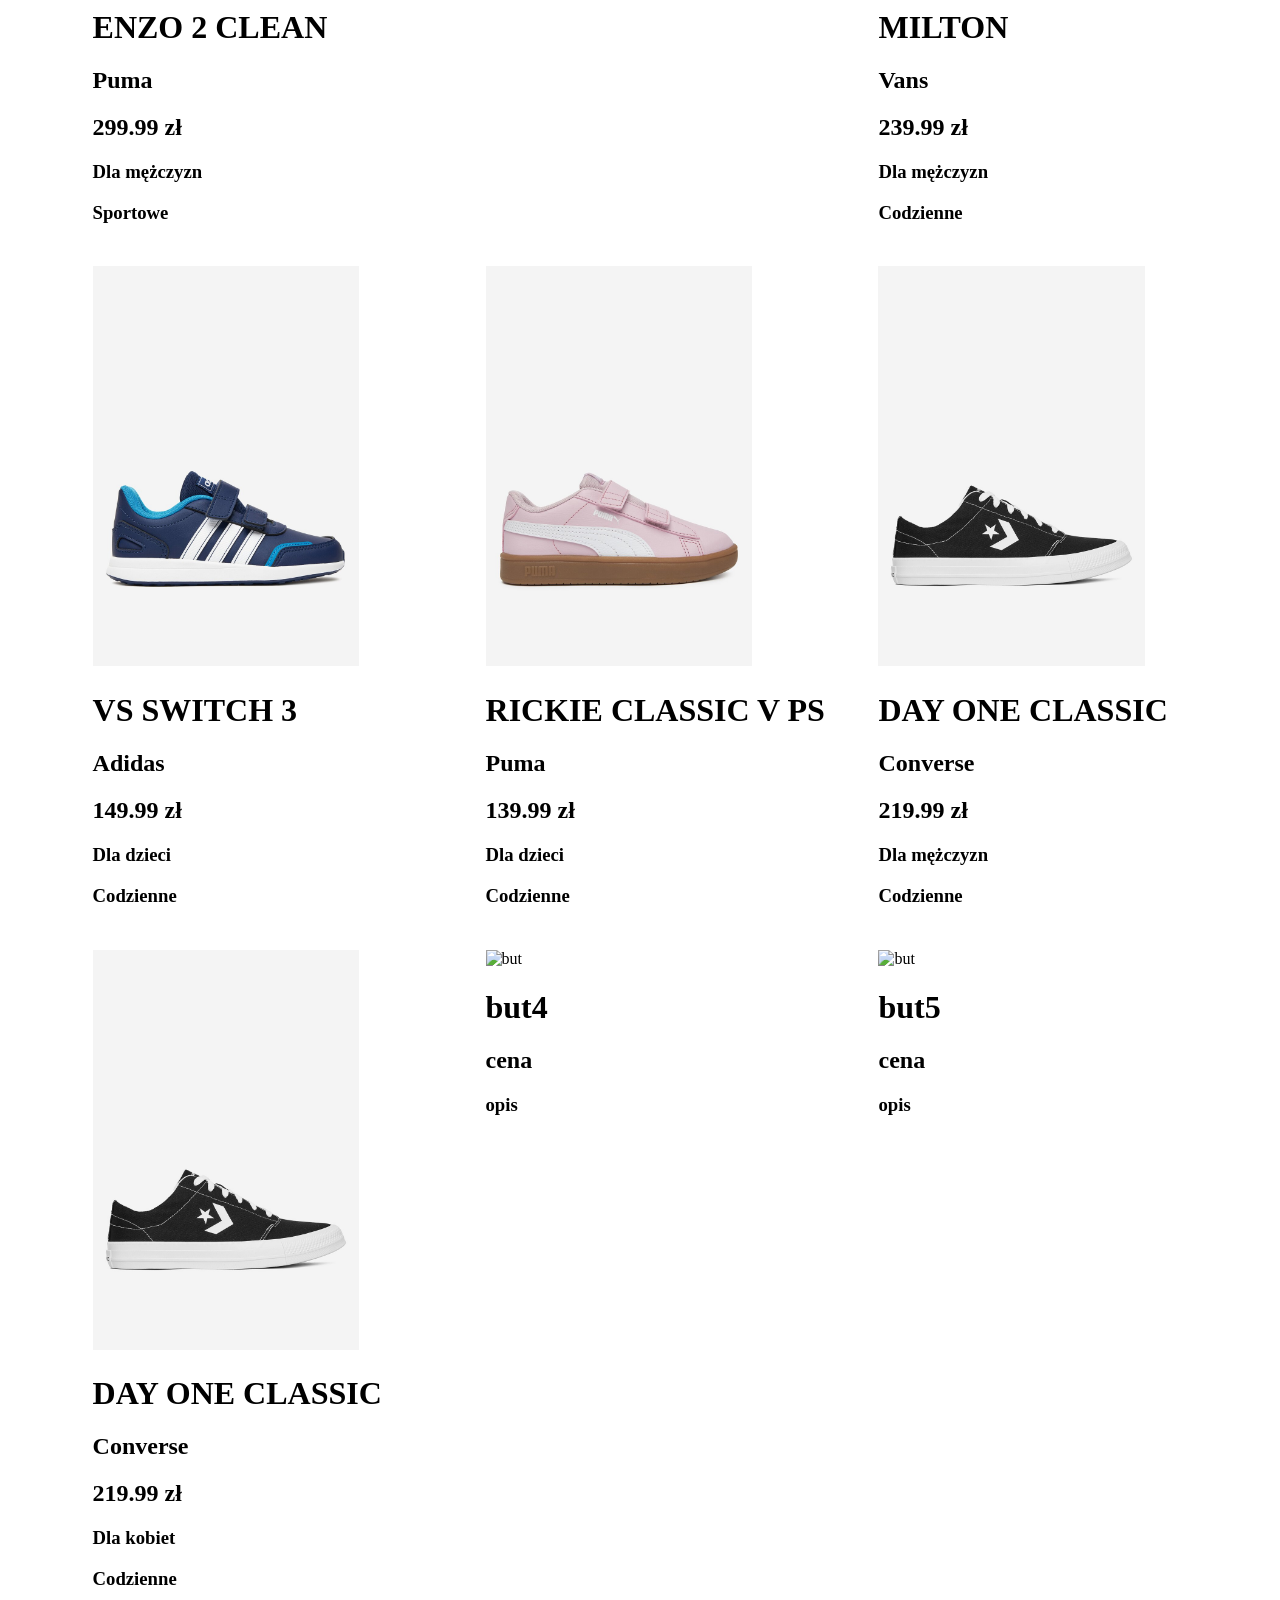
==== commit a84c6732: "modified:   Scripts/filtrowanie.js 	modified:   index.html" ====
--- a/index.html
+++ b/index.html
@@ -28,7 +28,7 @@
     </div>
     <details class="details">
         <h3>Wybierz markę</h3>
-        <select id="marka">
+        <select class="filtr">
             <option></option>
             <option value="Nike">Nike</option>
             <option value="Adidas">Adidas</option>
@@ -37,14 +37,14 @@
             <option value="Vans">Vans</option>
         </select>
         <h3>Wybierz kategorię</h3>
-        <select id="kat">
+        <select class="filtr">
             <option></option>
             <option value="mężczyzn">Dla mężczyzn</option>
             <option value="kobiet">Dla kobiet</option>
             <option value="dzieci">Dla dzieci</option>
         </select>
         <h3>Wybierz Rodzaj</h3>
-        <select id="rodz">
+        <select class="filtr">
             <option></option>
             <option value="Sportowe">Sportowe</option>
             <option value="Eleganckie">Eleganckie</option>
@@ -216,19 +216,23 @@
                         <div>
                             <h1 class="nazwa">DAY ONE CLASSIC</h1>
                             <h2>Converse</h2>
-                            <h3>opis</h3>
-                        </div>
-                    </div>
-                </li>
-                <li>
-                    <div>
-                        <div>
-                            <img src="baza danych" alt="but">
-                        </div>
-                        <div>
-                            <h1 class="nazwa">but3</h1>
-                            <h2>cena</h2>
-                            <h3>opis</h3>
+                            <h2>219.99 zł</h2>
+                            <h3>Dla mężczyzn</h3>
+                            <h3>Codzienne</h3>
+                        </div>
+                    </div>
+                </li>
+                <li>
+                    <div>
+                        <div>
+                            <img src="images/DayOne_01.jpg" alt="but">
+                        </div>
+                        <div>
+                            <h1 class="nazwa">DAY ONE CLASSIC</h1>
+                            <h2>Converse</h2>
+                            <h2>219.99 zł</h2>
+                            <h3>Dla kobiet</h3>
+                            <h3>Codzienne</h3>
                         </div>
                     </div>
                 </li>
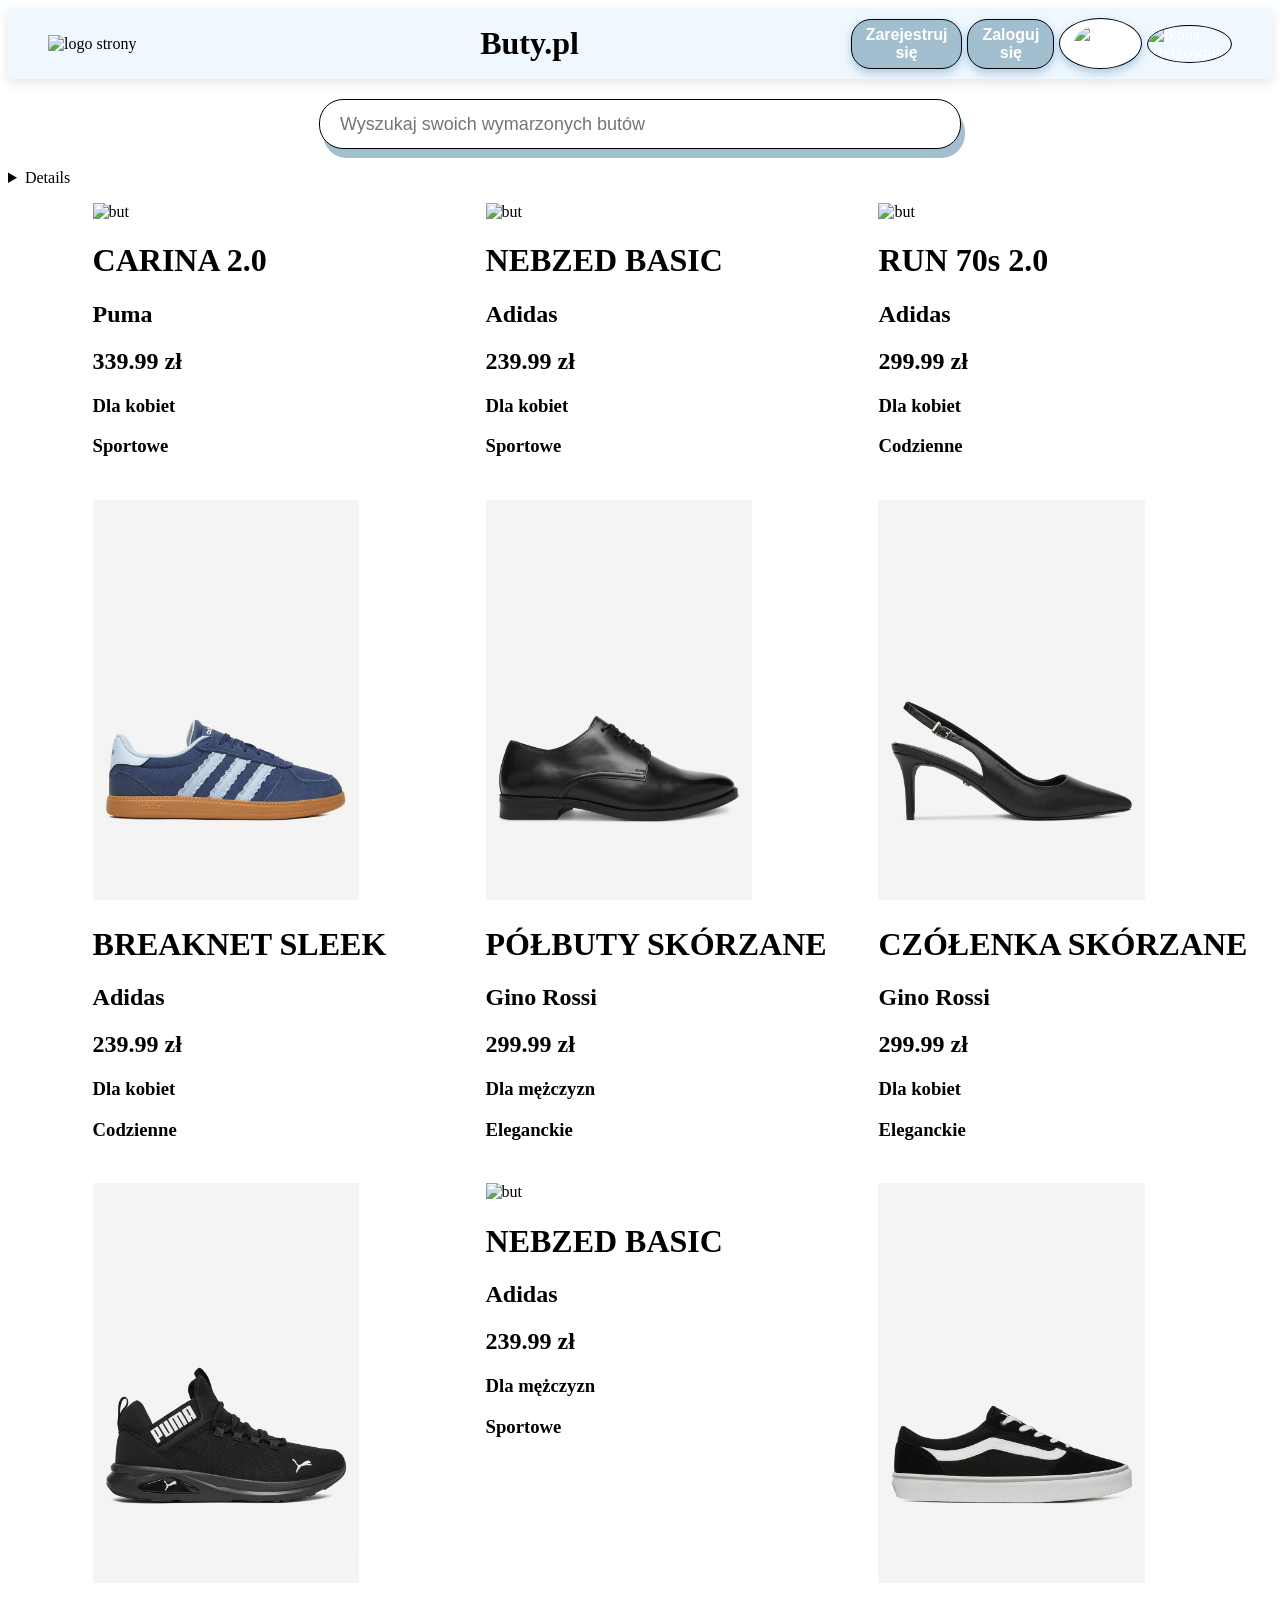
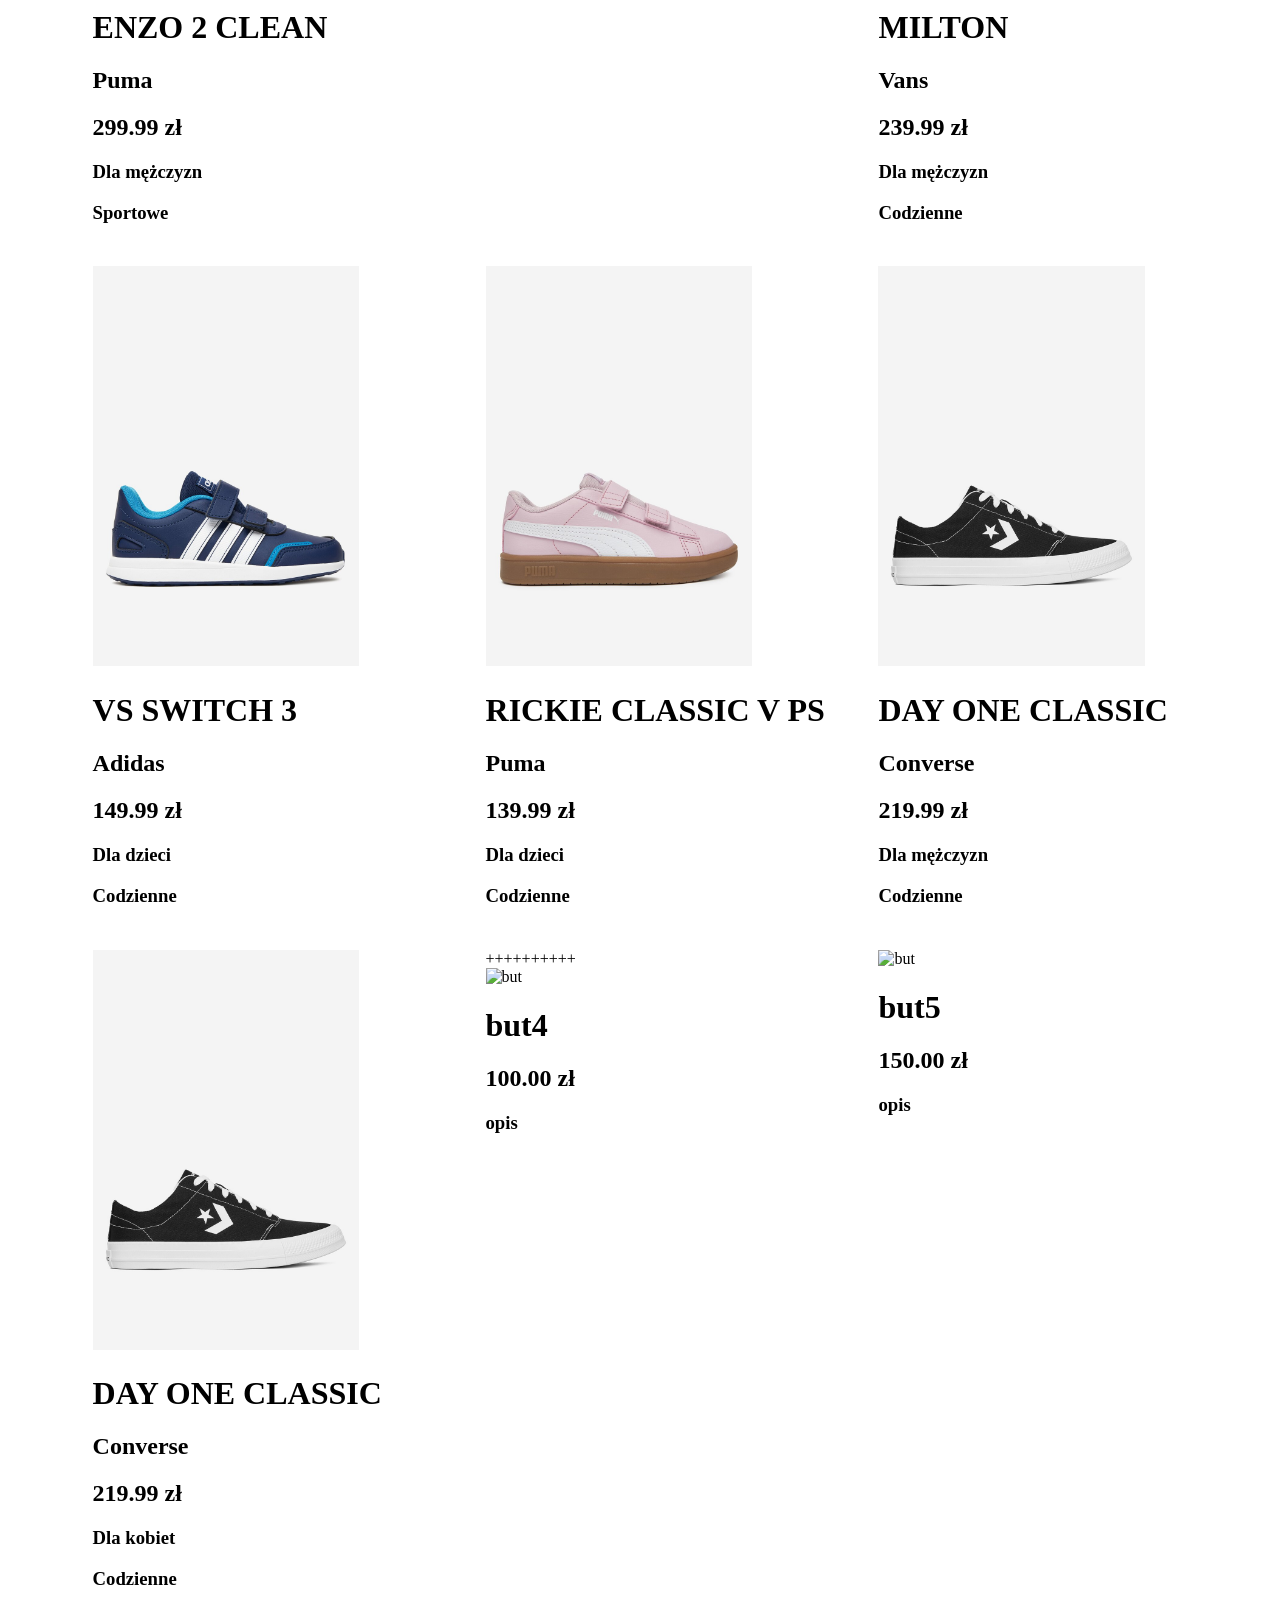
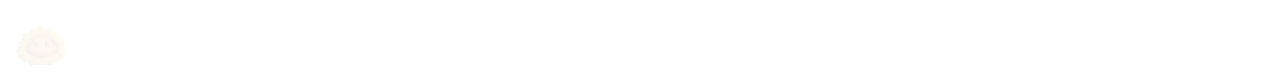
==== commit 120544ec: "modified:   Scripts/filtrowanie.js 	modified:   Styles/main.css 	modified:   Styles/naglowek.css 	ne" ====
--- a/index.html
+++ b/index.html
@@ -28,7 +28,7 @@
     </div>
     <details class="details">
         <h3>Wybierz markę</h3>
-        <select class="filtr">
+        <select id="marka">
             <option></option>
             <option value="Nike">Nike</option>
             <option value="Adidas">Adidas</option>
@@ -37,19 +37,21 @@
             <option value="Vans">Vans</option>
         </select>
         <h3>Wybierz kategorię</h3>
-        <select class="filtr">
+        <select id="kat">
             <option></option>
             <option value="mężczyzn">Dla mężczyzn</option>
             <option value="kobiet">Dla kobiet</option>
             <option value="dzieci">Dla dzieci</option>
         </select>
         <h3>Wybierz Rodzaj</h3>
-        <select class="filtr">
+        <select id="rodz">
             <option></option>
             <option value="Sportowe">Sportowe</option>
             <option value="Eleganckie">Eleganckie</option>
             <option value="Codzienne">Codzienne</option>
         </select>
+        <input type="text" id="min" placeholder="Min cena">
+        <input type="text" id="max" placeholder="Max cena">
     </details>
     <!-- Buty -->
     <div class="widok">
@@ -62,7 +64,7 @@
                         <div>
                             <h1 class="nazwa">CARINA 2.0</h1>
                             <h2>Puma</h2>
-                            <h2>339.99 zł</h2>
+                            <h2 class="cena">339.99 zł</h2>
                             <h3>Dla kobiet</h3>
                             <h3>Sportowe</h3>
                         </div>
@@ -76,7 +78,7 @@
                         <div>
                             <h1 class="nazwa">NEBZED BASIC</h1>
                             <h2>Adidas</h2>
-                            <h2>239.99 zł</h2>
+                            <h2 class="cena">239.99 zł</h2>
                             <h3>Dla kobiet</h3>
                             <h3>Sportowe</h3>
                         </div>
@@ -90,7 +92,7 @@
                         <div>
                             <h1 class="nazwa">RUN 70s 2.0</h1>
                             <h2>Adidas</h2>
-                            <h2>299.99 zł</h2>
+                            <h2 class="cena">299.99 zł</h2>
                             <h3>Dla kobiet</h3>
                             <h3>Codzienne</h3>
                         </div>
@@ -104,7 +106,7 @@
                         <div>
                             <h1 class="nazwa">BREAKNET SLEEK</h1>
                             <h2>Adidas</h2>
-                            <h2>239.99 zł</h2>
+                            <h2 class="cena">239.99 zł</h2>
                             <h3>Dla kobiet</h3>
                             <h3>Codzienne</h3>
                         </div>
@@ -118,7 +120,7 @@
                         <div>
                             <h1 class="nazwa">PÓŁBUTY SKÓRZANE</h1>
                             <h2>Gino Rossi</h2>
-                            <h2>299.99 zł</h2>
+                            <h2 class="cena">299.99 zł</h2>
                             <h3>Dla mężczyzn</h3>
                             <h3>Eleganckie</h3>
                         </div>
@@ -132,7 +134,7 @@
                         <div>
                             <h1 class="nazwa">CZÓŁENKA SKÓRZANE</h1>
                             <h2>Gino Rossi</h2>
-                            <h2>299.99 zł</h2>
+                            <h2 class="cena">299.99 zł</h2>
                             <h3>Dla kobiet</h3>
                             <h3>Eleganckie</h3>
                         </div>
@@ -146,7 +148,7 @@
                         <div>
                             <h1 class="nazwa">ENZO 2 CLEAN</h1>
                             <h2>Puma</h2>
-                            <h2>299.99 zł</h2>
+                            <h2 class="cena">299.99 zł</h2>
                             <h3>Dla mężczyzn</h3>
                             <h3>Sportowe</h3>
                         </div>
@@ -160,7 +162,7 @@
                         <div>
                             <h1 class="nazwa">NEBZED BASIC</h1>
                             <h2>Adidas</h2>
-                            <h2>239.99 zł</h2>
+                            <h2 class="cena">239.99 zł</h2>
                             <h3>Dla mężczyzn</h3>
                             <h3>Sportowe</h3>
                         </div>
@@ -174,7 +176,7 @@
                         <div>
                             <h1 class="nazwa">MILTON</h1>
                             <h2>Vans</h2>
-                            <h2>239.99 zł</h2>
+                            <h2 class="cena">239.99 zł</h2>
                             <h3>Dla mężczyzn</h3>
                             <h3>Codzienne</h3>
                         </div>
@@ -188,7 +190,7 @@
                         <div>
                             <h1 class="nazwa">VS SWITCH 3</h1>
                             <h2>Adidas</h2>
-                            <h2>149.99 zł</h2>
+                            <h2 class="cena">149.99 zł</h2>
                             <h3>Dla dzieci</h3>
                             <h3>Codzienne</h3>
                         </div>
@@ -202,7 +204,7 @@
                         <div>
                             <h1 class="nazwa">RICKIE CLASSIC V PS</h1>
                             <h2>Puma</h2>
-                            <h2>139.99 zł</h2>
+                            <h2 class="cena">139.99 zł</h2>
                             <h3>Dla dzieci</h3>
                             <h3>Codzienne</h3>
                         </div>
@@ -216,7 +218,7 @@
                         <div>
                             <h1 class="nazwa">DAY ONE CLASSIC</h1>
                             <h2>Converse</h2>
-                            <h2>219.99 zł</h2>
+                            <h2 class="cena">219.99 zł</h2>
                             <h3>Dla mężczyzn</h3>
                             <h3>Codzienne</h3>
                         </div>
@@ -230,20 +232,20 @@
                         <div>
                             <h1 class="nazwa">DAY ONE CLASSIC</h1>
                             <h2>Converse</h2>
-                            <h2>219.99 zł</h2>
-                            <h3>Dla kobiet</h3>
-                            <h3>Codzienne</h3>
-                        </div>
-                    </div>
-                </li>
-                <li>
+                            <h2 class="cena">219.99 zł</h2>
+                            <h3>Dla kobiet</h3>
+                            <h3>Codzienne</h3>
+                        </div>
+                    </div>
+                </li>
+                <li>++++++++++
                     <div>
                         <div>
                             <img src="baza danych" alt="but">
                         </div>
                         <div>
                             <h1 class="nazwa">but4</h1>
-                            <h2>cena</h2>
+                            <h2 class="cena">100.00 zł</h2>
                             <h3>opis</h3>
                         </div>
                     </div>
@@ -255,12 +257,13 @@
                         </div>
                         <div>
                             <h1 class="nazwa">but5</h1>
-                            <h2>cena</h2>
+                            <h2 class="cena">150.00 zł</h2>
                             <h3>opis</h3>
                         </div>
                     </div>
                 </li>
             </ul>
     </div>
+    <img src="images/sunflower.png" style="opacity: 6.7%; width: 100%++++++++++++++++++++++++++++++++++++++++++++++++++++++++++++++++; height: 40px;" onclick="window.open('https://i.imgflip.com/6m7i18.png?a492312')">
 </body>
 </html>
--- a/Styles/main.css
+++ b/Styles/main.css
@@ -50,62 +50,7 @@
 .details{
     display: inline;
 }
-.gora {
-    display: grid;
-    grid-template-columns: 2fr 8fr 2fr;
-    grid-column: 1 / 13;
-    grid-row: 1 / 2;
-    align-items: center;
-    padding: 10px 40px 10px 40px;
-    background-color: aliceblue;
-    box-shadow: 0 4px 10px rgba(0, 0, 0, 0.10);
-}
-.logo {
-    max-width: 130px;
-}
-.logo > img {
-    display: block;
-    width: 100%;
-    height: 100%;
-}
-.tytul {
-    text-align: center;
-    font-size: 32px;
-    margin: 0;
-}
-.prawo {
-    align-items: center;
-    display: flex;
-}
-.rejestracja, .login, .koszyk {
-    border-radius: 20px;
-    padding: 6px 14px;
-    font-size: 16px;
-    border: 1px solid black;
-    font-weight: bold;
-    background: rgb(162, 191, 207);
-    color: white;
-    border-color: steeblblblaue;
-    box-shadow: 0 4px 10px rgba(70,130,180,0.4);
-    margin-top: auto;
-    margin-right: 5px;
-}
-.user{
-    border-radius: 50%;
-    border: 1px solid black;
-}
-.prawo a{
-    text-decoration: none;
-    color: white;
-}
-.koszyk {
-    background-color: white;
-    border-radius: 50%;
-    width: 38px;
-    height: 38px;
-    border: 1px solid black;
-    font-size: 18px;
-}
+
 /* li{
     display: inline-block;
 } */
--- a/Styles/naglowek.css
+++ b/Styles/naglowek.css
@@ -20,4 +20,60 @@
 a:visited {
     text-decoration: none;
     color: rgb(0, 0, 0);
+}
+ .gora {
+    display: grid;
+    grid-template-columns: 2fr 8fr 2fr;
+    grid-column: 1 / 13;
+    grid-row: 1 / 2;
+    align-items: center;
+    padding: 10px 40px 10px 40px;
+    background-color: aliceblue;
+    box-shadow: 0 4px 10px rgba(0, 0, 0, 0.10);
+}
+.logo {
+    max-width: 130px;
+}
+.logo > img {
+    display: block;
+    width: 100%;
+    height: 100%;
+}
+.tytul {
+    text-align: center;
+    font-size: 32px;
+    margin: 0;
+}
+.prawo {
+    align-items: center;
+    display: flex;
+}
+.rejestracja, .login, .koszyk {
+    border-radius: 20px;
+    padding: 6px 14px;
+    font-size: 16px;
+    border: 1px solid black;
+    font-weight: bold;
+    background: rgb(162, 191, 207);
+    color: white;
+    border-color: steeblblblaue;
+    box-shadow: 0 4px 10px rgba(70,130,180,0.4);
+    margin-top: auto;
+    margin-right: 5px;
+}
+.user{
+    border-radius: 50%;
+    border: 1px solid black;
+}
+.prawo a{
+    text-decoration: none;
+    color: white;
+}
+.koszyk {
+    background-color: white;
+    border-radius: 50%;
+    width: 38px;
+    height: 38px;
+    border: 1px solid black;
+    font-size: 18px;
 }
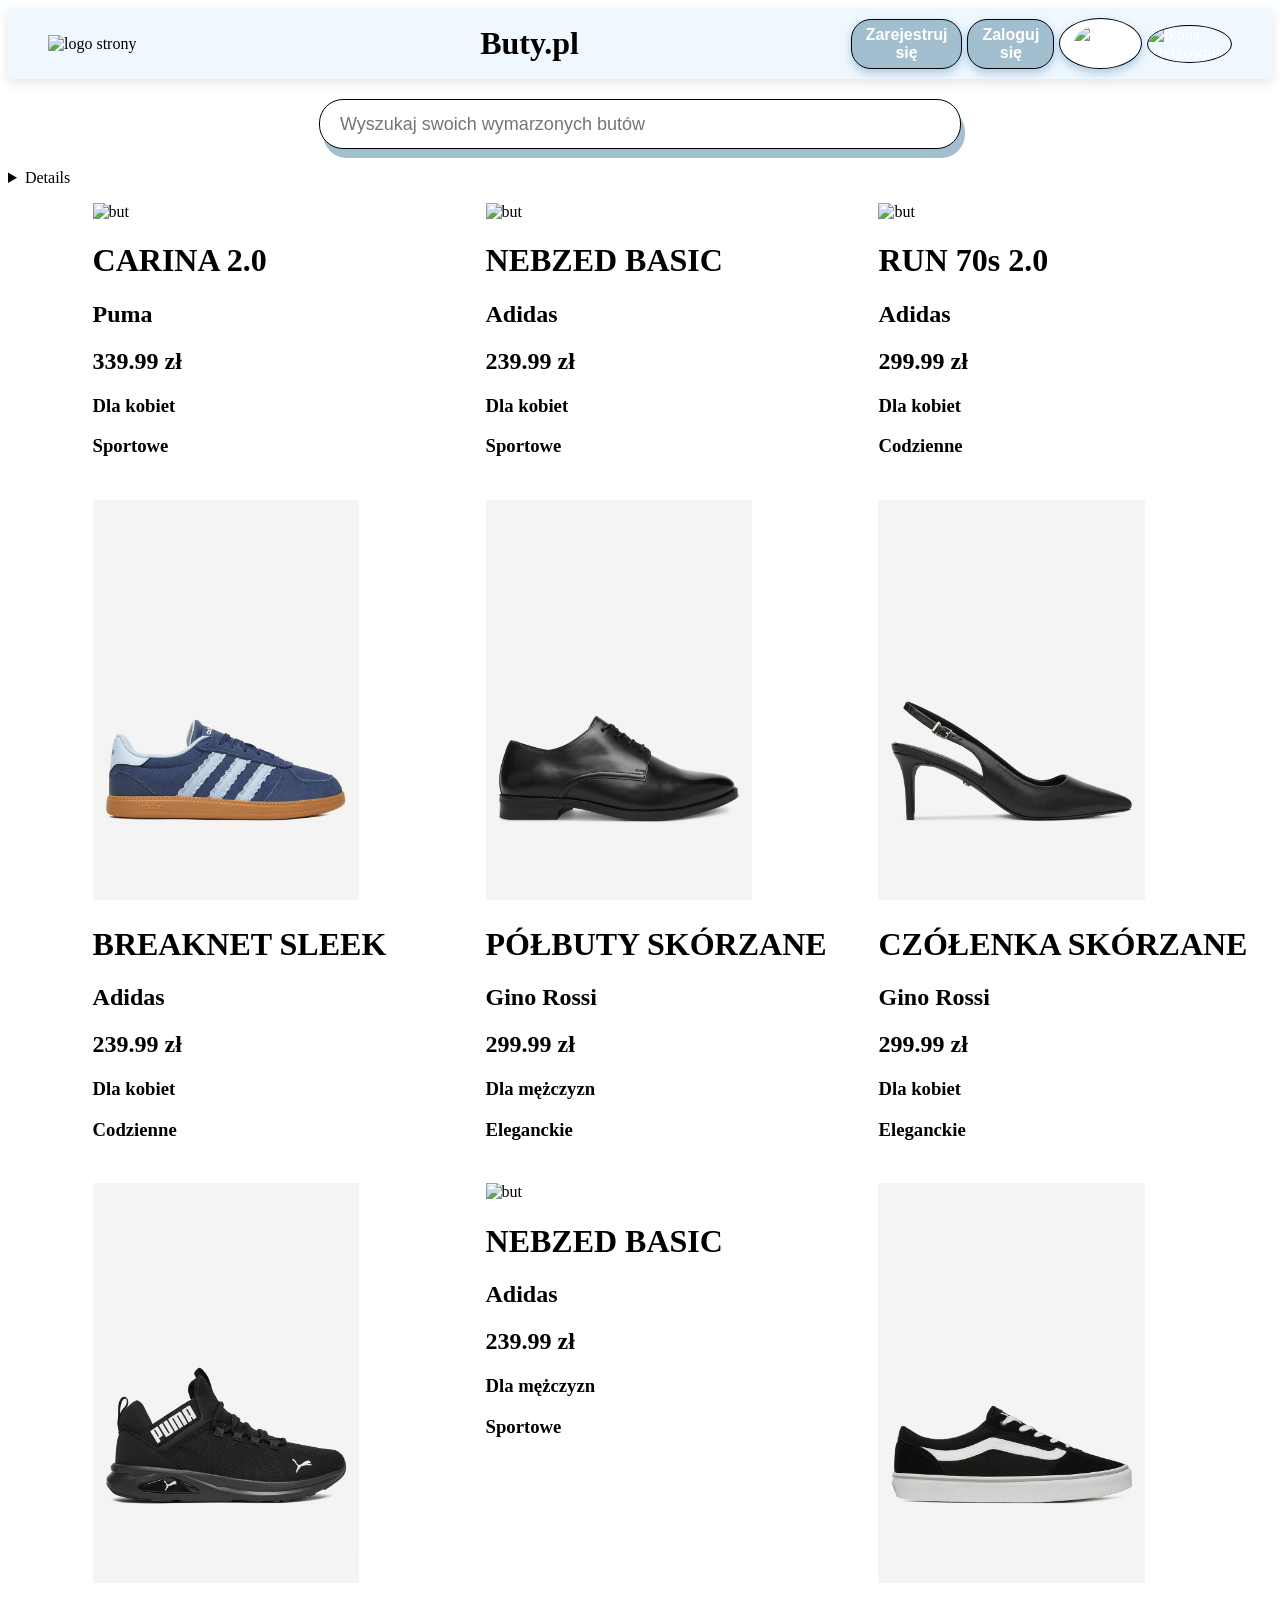
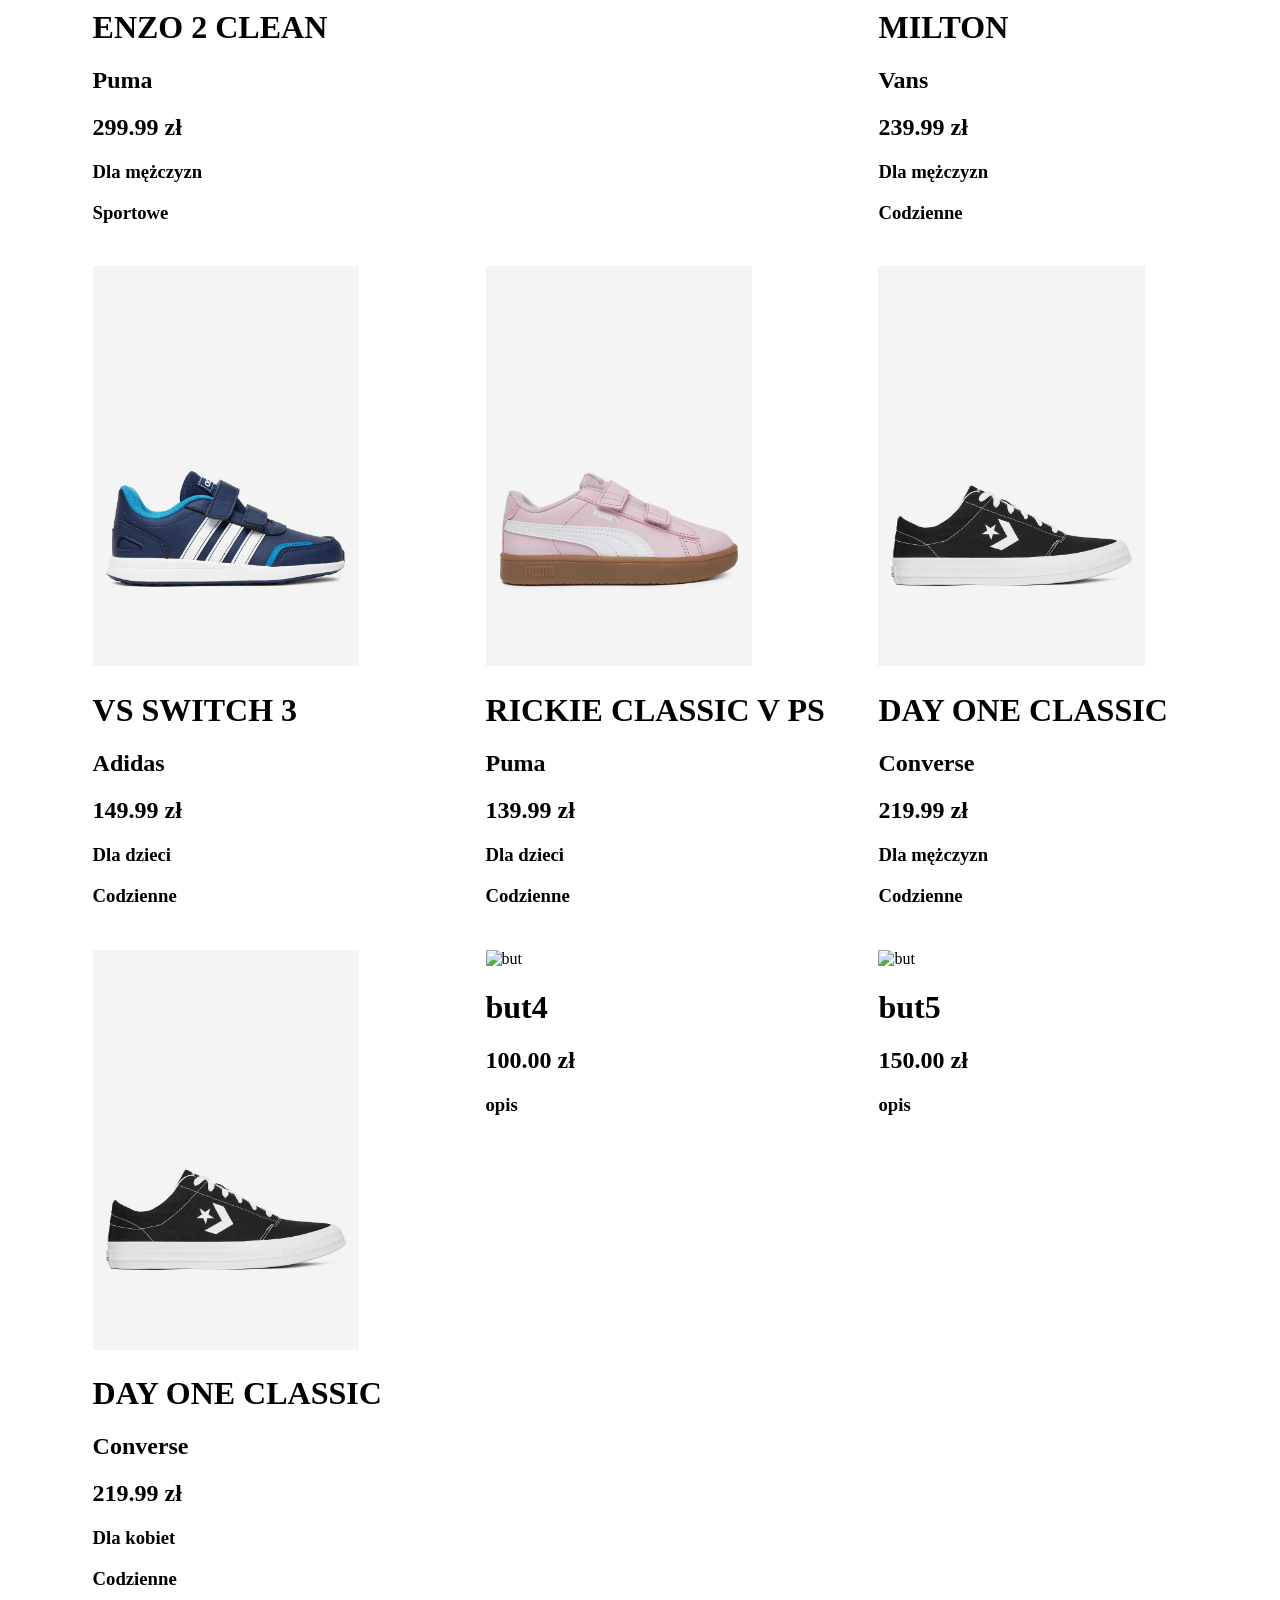
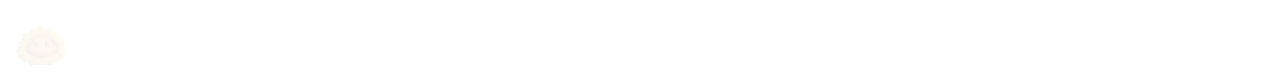
==== commit a996f7e5: "modified:   index.html" ====
--- a/index.html
+++ b/index.html
@@ -238,7 +238,7 @@
                         </div>
                     </div>
                 </li>
-                <li>++++++++++
+                <li>
                     <div>
                         <div>
                             <img src="baza danych" alt="but">
